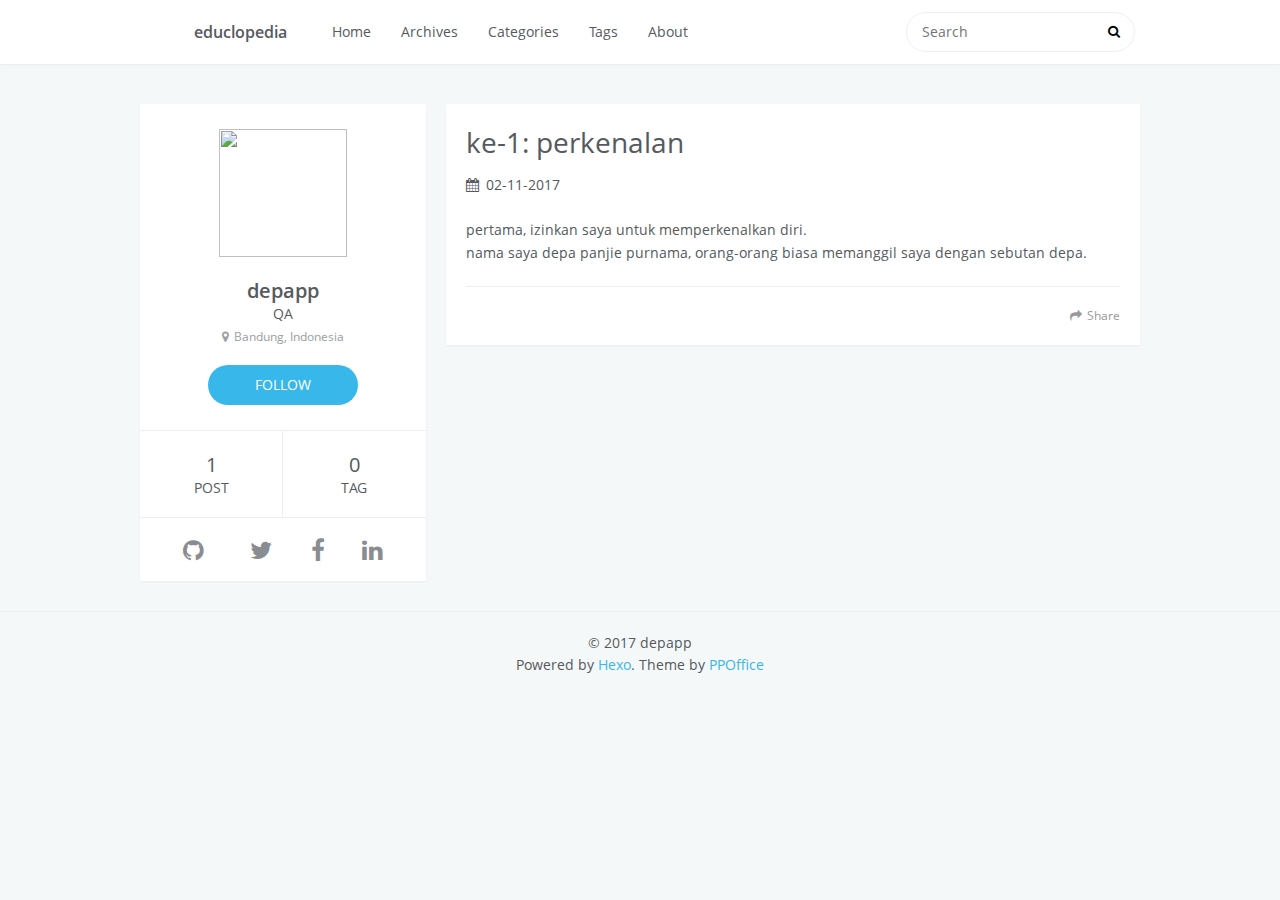
==== index.html @ 163e8dfc "Site updated: 2017-11-02 10:48:29" ====
<!DOCTYPE html>
<html lang=en>
<head>
    <meta charset="utf-8">
    
    <title>educlopedia</title>
    <meta name="viewport" content="width=device-width, initial-scale=1, maximum-scale=1" />
    <meta name="description" content="documentation about something that I&apos;ve learned">
<meta property="og:type" content="website">
<meta property="og:title" content="educlopedia">
<meta property="og:url" content="educlopedia.github.io/index.html">
<meta property="og:site_name" content="educlopedia">
<meta property="og:description" content="documentation about something that I&apos;ve learned">
<meta property="og:locale" content="en">
<meta name="twitter:card" content="summary">
<meta name="twitter:title" content="educlopedia">
<meta name="twitter:description" content="documentation about something that I&apos;ve learned">
    

    

    
        <link rel="icon" href="/css/images/favicon.ico" />
    

    <link rel="stylesheet" href="/libs/font-awesome/css/font-awesome.min.css">
    <link rel="stylesheet" href="/libs/open-sans/styles.css">
    <link rel="stylesheet" href="/libs/source-code-pro/styles.css">

    <link rel="stylesheet" href="/css/style.css">

    <script src="/libs/jquery/2.1.3/jquery.min.js"></script>
    
    
        <link rel="stylesheet" href="/libs/lightgallery/css/lightgallery.min.css">
    
    
        <link rel="stylesheet" href="/libs/justified-gallery/justifiedGallery.min.css">
    
    
    
    


</head>

<body>
    <div id="container">
        <header id="header">
    <div id="header-main" class="header-inner">
        <div class="outer">
            <a href="/" id="logo">
                <i class="logo"></i>
                <span class="site-title">educlopedia</span>
            </a>
            <nav id="main-nav">
                
                    <a class="main-nav-link" href="/.">Home</a>
                
                    <a class="main-nav-link" href="/archives">Archives</a>
                
                    <a class="main-nav-link" href="/categories">Categories</a>
                
                    <a class="main-nav-link" href="/tags">Tags</a>
                
                    <a class="main-nav-link" href="/about">About</a>
                
            </nav>
            
                
                <nav id="sub-nav">
                    <div class="profile" id="profile-nav">
                        <a id="profile-anchor" href="javascript:;">
                            <img class="avatar" src="/css/images/favicon.ico" />
                            <i class="fa fa-caret-down"></i>
                        </a>
                    </div>
                </nav>
            
            <div id="search-form-wrap">

    <form class="search-form">
        <input type="text" class="ins-search-input search-form-input" placeholder="Search" />
        <button type="submit" class="search-form-submit"></button>
    </form>
    <div class="ins-search">
    <div class="ins-search-mask"></div>
    <div class="ins-search-container">
        <div class="ins-input-wrapper">
            <input type="text" class="ins-search-input" placeholder="Type something..." />
            <span class="ins-close ins-selectable"><i class="fa fa-times-circle"></i></span>
        </div>
        <div class="ins-section-wrapper">
            <div class="ins-section-container"></div>
        </div>
    </div>
</div>
<script>
(function (window) {
    var INSIGHT_CONFIG = {
        TRANSLATION: {
            POSTS: 'Posts',
            PAGES: 'Pages',
            CATEGORIES: 'Categories',
            TAGS: 'Tags',
            UNTITLED: '(Untitled)',
        },
        ROOT_URL: '/',
        CONTENT_URL: '/content.json',
    };
    window.INSIGHT_CONFIG = INSIGHT_CONFIG;
})(window);
</script>
<script src="/js/insight.js"></script>

</div>
        </div>
    </div>
    <div id="main-nav-mobile" class="header-sub header-inner">
        <table class="menu outer">
            <tr>
                
                    <td><a class="main-nav-link" href="/.">Home</a></td>
                
                    <td><a class="main-nav-link" href="/archives">Archives</a></td>
                
                    <td><a class="main-nav-link" href="/categories">Categories</a></td>
                
                    <td><a class="main-nav-link" href="/tags">Tags</a></td>
                
                    <td><a class="main-nav-link" href="/about">About</a></td>
                
                <td>
                    
    <div class="search-form">
        <input type="text" class="ins-search-input search-form-input" placeholder="Search" />
    </div>

                </td>
            </tr>
        </table>
    </div>
</header>

        <div class="outer">
            
                

<aside id="profile">
    <div class="inner profile-inner">
        <div class="base-info profile-block">
            <img id="avatar" src="/css/images/favicon.ico" />
            <h2 id="name">depapp</h2>
            <h3 id="title">QA</h3>
            <span id="location"><i class="fa fa-map-marker"></i>Bandung, Indonesia</span>
            <a id="follow" target="_blank" href="https://twitter.com/depapp/">FOLLOW</a>
        </div>
        <div class="article-info profile-block">
            <div class="article-info-block">
                1
                <span>post</span>
            </div>
            <div class="article-info-block">
                0
                <span>tag</span>
            </div>
        </div>
        
        <div class="profile-block social-links">
            <table>
                <tr>
                    
                    
                    <td>
                        <a href="https://github.com/depapp/" target="_blank" title="github" >
                            <i class="fa fa-github"></i>
                        </a>
                    </td>
                    
                    <td>
                        <a href="https://twitter.com/depapp/" target="_blank" title="twitter" >
                            <i class="fa fa-twitter"></i>
                        </a>
                    </td>
                    
                    <td>
                        <a href="https://facebook.com/depapp/" target="_blank" title="facebook" >
                            <i class="fa fa-facebook"></i>
                        </a>
                    </td>
                    
                    <td>
                        <a href="https://www.linkedin.com/in/depapp/" target="_blank" title="linkedin" >
                            <i class="fa fa-linkedin"></i>
                        </a>
                    </td>
                    
                </tr>
            </table>
        </div>
        
    </div>
</aside>

            
            <section id="main">
    <article id="post-ke-1-perkenalan" class="article article-type-post" itemscope itemprop="blogPost">
    <div class="article-inner">
        
        
            <header class="article-header">
                
    
        <h1 itemprop="name">
            <a class="article-title" href="/ke-1-perkenalan/">ke-1: perkenalan</a>
        </h1>
    

                
                    <div class="article-meta">
                        
    <div class="article-date">
        <i class="fa fa-calendar"></i>
        <a href="/ke-1-perkenalan/">
            <time datetime="2017-11-02T03:32:04.000Z" itemprop="datePublished">02-11-2017</time>
        </a>
    </div>


                        
                        
                    </div>
                
            </header>
        
        
        <div class="article-entry" itemprop="articleBody">
        
            
            <p>pertama, izinkan saya untuk memperkenalkan diri.<br>nama saya depa panjie purnama, orang-orang biasa memanggil saya dengan sebutan depa.</p>

        
        </div>
        <footer class="article-footer">
            <div class="share-container">



</div>

    <a data-url="educlopedia.github.io/ke-1-perkenalan/" data-id="cj9hxcy8j0000vkrxo7zhkv1f" class="article-share-link"><i class="fa fa-share"></i>Share</a>
<script>
    (function ($) {
        // Prevent duplicate binding
        if (typeof(__SHARE_BUTTON_BINDED__) === 'undefined' || !__SHARE_BUTTON_BINDED__) {
            __SHARE_BUTTON_BINDED__ = true;
        } else {
            return;
        }
        $('body').on('click', function() {
            $('.article-share-box.on').removeClass('on');
        }).on('click', '.article-share-link', function(e) {
            e.stopPropagation();

            var $this = $(this),
                url = $this.attr('data-url'),
                encodedUrl = encodeURIComponent(url),
                id = 'article-share-box-' + $this.attr('data-id'),
                offset = $this.offset(),
                box;

            if ($('#' + id).length) {
                box = $('#' + id);

                if (box.hasClass('on')){
                    box.removeClass('on');
                    return;
                }
            } else {
                var html = [
                    '<div id="' + id + '" class="article-share-box">',
                        '<input class="article-share-input" value="' + url + '">',
                        '<div class="article-share-links">',
                            '<a href="https://twitter.com/intent/tweet?url=' + encodedUrl + '" class="fa fa-twitter article-share-twitter" target="_blank" title="Twitter"></a>',
                            '<a href="https://www.facebook.com/sharer.php?u=' + encodedUrl + '" class="fa fa-facebook article-share-facebook" target="_blank" title="Facebook"></a>',
                            '<a href="http://pinterest.com/pin/create/button/?url=' + encodedUrl + '" class="fa fa-pinterest article-share-pinterest" target="_blank" title="Pinterest"></a>',
                            '<a href="https://plus.google.com/share?url=' + encodedUrl + '" class="fa fa-google article-share-google" target="_blank" title="Google+"></a>',
                        '</div>',
                    '</div>'
                ].join('');

              box = $(html);

              $('body').append(box);
            }

            $('.article-share-box.on').hide();

            box.css({
                top: offset.top + 25,
                left: offset.left
            }).addClass('on');

        }).on('click', '.article-share-box', function (e) {
            e.stopPropagation();
        }).on('click', '.article-share-box-input', function () {
            $(this).select();
        }).on('click', '.article-share-box-link', function (e) {
            e.preventDefault();
            e.stopPropagation();

            window.open(this.href, 'article-share-box-window-' + Date.now(), 'width=500,height=450');
        });
    })(jQuery);
</script>

            
    

        </footer>
    </div>
    
</article>


</section>
            
        </div>
        <footer id="footer">
    <div class="outer">
        <div id="footer-info" class="inner">
            &copy; 2017 depapp<br>
            Powered by <a href="http://hexo.io/" target="_blank">Hexo</a>. Theme by <a href="http://github.com/ppoffice">PPOffice</a>
        </div>
    </div>
</footer>
        


    
        <script src="/libs/lightgallery/js/lightgallery.min.js"></script>
        <script src="/libs/lightgallery/js/lg-thumbnail.min.js"></script>
        <script src="/libs/lightgallery/js/lg-pager.min.js"></script>
        <script src="/libs/lightgallery/js/lg-autoplay.min.js"></script>
        <script src="/libs/lightgallery/js/lg-fullscreen.min.js"></script>
        <script src="/libs/lightgallery/js/lg-zoom.min.js"></script>
        <script src="/libs/lightgallery/js/lg-hash.min.js"></script>
        <script src="/libs/lightgallery/js/lg-share.min.js"></script>
        <script src="/libs/lightgallery/js/lg-video.min.js"></script>
    
    
        <script src="/libs/justified-gallery/jquery.justifiedGallery.min.js"></script>
    
    



<!-- Custom Scripts -->
<script src="/js/main.js"></script>

    </div>
</body>
</html>
---- libs/open-sans/styles.css ----
/* cyrillic-ext */
@font-face {
    font-family: 'Open Sans';
    font-style: normal;
    font-weight: 400;
    src: local('Open Sans'), local('OpenSans'), url(fonts/K88pR3goAWT7BTt32Z01mxJtnKITppOI_IvcXXDNrsc.woff2) format('woff2');
    unicode-range: U+0460-052F, U+20B4, U+2DE0-2DFF, U+A640-A69F;
}
/* cyrillic */
@font-face {
    font-family: 'Open Sans';
    font-style: normal;
    font-weight: 400;
    src: local('Open Sans'), local('OpenSans'), url(fonts/RjgO7rYTmqiVp7vzi-Q5URJtnKITppOI_IvcXXDNrsc.woff2) format('woff2');
    unicode-range: U+0400-045F, U+0490-0491, U+04B0-04B1, U+2116;
}
/* greek-ext */
@font-face {
    font-family: 'Open Sans';
    font-style: normal;
    font-weight: 400;
    src: local('Open Sans'), local('OpenSans'), url(fonts/LWCjsQkB6EMdfHrEVqA1KRJtnKITppOI_IvcXXDNrsc.woff2) format('woff2');
    unicode-range: U+1F00-1FFF;
}
/* greek */
@font-face {
    font-family: 'Open Sans';
    font-style: normal;
    font-weight: 400;
    src: local('Open Sans'), local('OpenSans'), url(fonts/xozscpT2726on7jbcb_pAhJtnKITppOI_IvcXXDNrsc.woff2) format('woff2');
    unicode-range: U+0370-03FF;
}
/* vietnamese */
@font-face {
    font-family: 'Open Sans';
    font-style: normal;
    font-weight: 400;
    src: local('Open Sans'), local('OpenSans'), url(fonts/59ZRklaO5bWGqF5A9baEERJtnKITppOI_IvcXXDNrsc.woff2) format('woff2');
    unicode-range: U+0102-0103, U+1EA0-1EF1, U+20AB;
}
/* latin-ext */
@font-face {
    font-family: 'Open Sans';
    font-style: normal;
    font-weight: 400;
    src: local('Open Sans'), local('OpenSans'), url(fonts/u-WUoqrET9fUeobQW7jkRRJtnKITppOI_IvcXXDNrsc.woff2) format('woff2');
    unicode-range: U+0100-024F, U+1E00-1EFF, U+20A0-20AB, U+20AD-20CF, U+2C60-2C7F, U+A720-A7FF;
}
/* latin */
@font-face {
    font-family: 'Open Sans';
    font-style: normal;
    font-weight: 400;
    src: local('Open Sans'), local('OpenSans'), url(fonts/cJZKeOuBrn4kERxqtaUH3VtXRa8TVwTICgirnJhmVJw.woff2) format('woff2');
    unicode-range: U+0000-00FF, U+0131, U+0152-0153, U+02C6, U+02DA, U+02DC, U+2000-206F, U+2074, U+20AC, U+2212, U+2215, U+E0FF, U+EFFD, U+F000;
}
/* cyrillic-ext */
@font-face {
    font-family: 'Open Sans';
    font-style: normal;
    font-weight: 600;
    src: local('Open Sans Semibold'), local('OpenSans-Semibold'), url(fonts/MTP_ySUJH_bn48VBG8sNSq-j2U0lmluP9RWlSytm3ho.woff2) format('woff2');
    unicode-range: U+0460-052F, U+20B4, U+2DE0-2DFF, U+A640-A69F;
}
/* cyrillic */
@font-face {
    font-family: 'Open Sans';
    font-style: normal;
    font-weight: 600;
    src: local('Open Sans Semibold'), local('OpenSans-Semibold'), url(fonts/MTP_ySUJH_bn48VBG8sNSpX5f-9o1vgP2EXwfjgl7AY.woff2) format('woff2');
    unicode-range: U+0400-045F, U+0490-0491, U+04B0-04B1, U+2116;
}
/* greek-ext */
@font-face {
    font-family: 'Open Sans';
    font-style: normal;
    font-weight: 600;
    src: local('Open Sans Semibold'), local('OpenSans-Semibold'), url(fonts/MTP_ySUJH_bn48VBG8sNShWV49_lSm1NYrwo-zkhivY.woff2) format('woff2');
    unicode-range: U+1F00-1FFF;
}
/* greek */
@font-face {
    font-family: 'Open Sans';
    font-style: normal;
    font-weight: 600;
    src: local('Open Sans Semibold'), local('OpenSans-Semibold'), url(fonts/MTP_ySUJH_bn48VBG8sNSqaRobkAwv3vxw3jMhVENGA.woff2) format('woff2');
    unicode-range: U+0370-03FF;
}
/* vietnamese */
@font-face {
    font-family: 'Open Sans';
    font-style: normal;
    font-weight: 600;
    src: local('Open Sans Semibold'), local('OpenSans-Semibold'), url(fonts/MTP_ySUJH_bn48VBG8sNSv8zf_FOSsgRmwsS7Aa9k2w.woff2) format('woff2');
    unicode-range: U+0102-0103, U+1EA0-1EF1, U+20AB;
}
/* latin-ext */
@font-face {
    font-family: 'Open Sans';
    font-style: normal;
    font-weight: 600;
    src: local('Open Sans Semibold'), local('OpenSans-Semibold'), url(fonts/MTP_ySUJH_bn48VBG8sNSj0LW-43aMEzIO6XUTLjad8.woff2) format('woff2');
    unicode-range: U+0100-024F, U+1E00-1EFF, U+20A0-20AB, U+20AD-20CF, U+2C60-2C7F, U+A720-A7FF;
}
/* latin */
@font-face {
    font-family: 'Open Sans';
    font-style: normal;
    font-weight: 600;
    src: local('Open Sans Semibold'), local('OpenSans-Semibold'), url(fonts/MTP_ySUJH_bn48VBG8sNSugdm0LZdjqr5-oayXSOefg.woff2) format('woff2');
    unicode-range: U+0000-00FF, U+0131, U+0152-0153, U+02C6, U+02DA, U+02DC, U+2000-206F, U+2074, U+20AC, U+2212, U+2215, U+E0FF, U+EFFD, U+F000;
}
/* cyrillic-ext */
@font-face {
    font-family: 'Open Sans';
    font-style: italic;
    font-weight: 400;
    src: local('Open Sans Italic'), local('OpenSans-Italic'), url(fonts/xjAJXh38I15wypJXxuGMBjTOQ_MqJVwkKsUn0wKzc2I.woff2) format('woff2');
    unicode-range: U+0460-052F, U+20B4, U+2DE0-2DFF, U+A640-A69F;
}
/* cyrillic */
@font-face {
    font-family: 'Open Sans';
    font-style: italic;
    font-weight: 400;
    src: local('Open Sans Italic'), local('OpenSans-Italic'), url(fonts/xjAJXh38I15wypJXxuGMBjUj_cnvWIuuBMVgbX098Mw.woff2) format('woff2');
    unicode-range: U+0400-045F, U+0490-0491, U+04B0-04B1, U+2116;
}
/* greek-ext */
@font-face {
    font-family: 'Open Sans';
    font-style: italic;
    font-weight: 400;
    src: local('Open Sans Italic'), local('OpenSans-Italic'), url(fonts/xjAJXh38I15wypJXxuGMBkbcKLIaa1LC45dFaAfauRA.woff2) format('woff2');
    unicode-range: U+1F00-1FFF;
}
/* greek */
@font-face {
    font-family: 'Open Sans';
    font-style: italic;
    font-weight: 400;
    src: local('Open Sans Italic'), local('OpenSans-Italic'), url(fonts/xjAJXh38I15wypJXxuGMBmo_sUJ8uO4YLWRInS22T3Y.woff2) format('woff2');
    unicode-range: U+0370-03FF;
}
/* vietnamese */
@font-face {
    font-family: 'Open Sans';
    font-style: italic;
    font-weight: 400;
    src: local('Open Sans Italic'), local('OpenSans-Italic'), url(fonts/xjAJXh38I15wypJXxuGMBr6up8jxqWt8HVA3mDhkV_0.woff2) format('woff2');
    unicode-range: U+0102-0103, U+1EA0-1EF1, U+20AB;
}
/* latin-ext */
@font-face {
    font-family: 'Open Sans';
    font-style: italic;
    font-weight: 400;
    src: local('Open Sans Italic'), local('OpenSans-Italic'), url(fonts/xjAJXh38I15wypJXxuGMBiYE0-AqJ3nfInTTiDXDjU4.woff2) format('woff2');
    unicode-range: U+0100-024F, U+1E00-1EFF, U+20A0-20AB, U+20AD-20CF, U+2C60-2C7F, U+A720-A7FF;
}
/* latin */
@font-face {
    font-family: 'Open Sans';
    font-style: italic;
    font-weight: 400;
    src: local('Open Sans Italic'), local('OpenSans-Italic'), url(fonts/xjAJXh38I15wypJXxuGMBo4P5ICox8Kq3LLUNMylGO4.woff2) format('woff2');
    unicode-range: U+0000-00FF, U+0131, U+0152-0153, U+02C6, U+02DA, U+02DC, U+2000-206F, U+2074, U+20AC, U+2212, U+2215, U+E0FF, U+EFFD, U+F000;
}
---- libs/source-code-pro/styles.css ----
/* latin-ext */
@font-face {
  font-family: 'Source Code Pro';
  font-style: normal;
  font-weight: 400;
  src: local('Source Code Pro'), local('SourceCodePro-Regular'), url(fonts/mrl8jkM18OlOQN8JLgasDy2Q8seG17bfDXYR_jUsrzg.woff2) format('woff2');
  unicode-range: U+0100-024F, U+1E00-1EFF, U+20A0-20AB, U+20AD-20CF, U+2C60-2C7F, U+A720-A7FF;
}
/* latin */
@font-face {
  font-family: 'Source Code Pro';
  font-style: normal;
  font-weight: 400;
  src: local('Source Code Pro'), local('SourceCodePro-Regular'), url(fonts/mrl8jkM18OlOQN8JLgasD9V_2ngZ8dMf8fLgjYEouxg.woff2) format('woff2');
  unicode-range: U+0000-00FF, U+0131, U+0152-0153, U+02C6, U+02DA, U+02DC, U+2000-206F, U+2074, U+20AC, U+2212, U+2215, U+E0FF, U+EFFD, U+F000;
}
---- css/style.css ----
body {
  width: 100%;
}
body:before,
body:after {
  content: "";
  display: table;
}
body:after {
  clear: both;
}
html,
body,
div,
span,
applet,
object,
iframe,
h1,
h2,
h3,
h4,
h5,
h6,
p,
blockquote,
pre,
a,
abbr,
acronym,
address,
big,
cite,
code,
del,
dfn,
em,
img,
ins,
kbd,
q,
s,
samp,
small,
strike,
strong,
sub,
sup,
tt,
var,
dl,
dt,
dd,
ol,
ul,
li,
fieldset,
form,
label,
legend,
table,
caption,
tbody,
tfoot,
thead,
tr,
th,
td {
  margin: 0;
  padding: 0;
  border: 0;
  outline: 0;
  font-weight: inherit;
  font-style: inherit;
  font-family: inherit;
  font-size: 100%;
  vertical-align: baseline;
}
body {
  line-height: 1;
  color: #000;
  background: #fff;
}
ol,
ul {
  list-style: none;
}
table {
  border-collapse: separate;
  border-spacing: 0;
  vertical-align: middle;
}
caption,
th,
td {
  text-align: left;
  font-weight: normal;
  vertical-align: middle;
}
a img {
  border: none;
}
input,
button {
  margin: 0;
  padding: 0;
}
input::-moz-focus-inner,
button::-moz-focus-inner {
  border: 0;
  padding: 0;
}
html,
body,
#container {
  height: 100%;
}
body {
  color: #565a5f;
  background: #f5f8f9;
  font: 14px "open sans", "Helvetica Neue", "Microsoft Yahei", Helvetica, Arial, sans-serif;
  -webkit-text-size-adjust: 100%;
}
a {
  color: #38b7ea;
  text-decoration: none;
}
a:visited {
  color: #38b7ea;
}
code {
  margin: 0 2px;
  color: #e96900;
  padding: 3px 5px;
  font-size: 0.9em;
  border-radius: 2px;
  font-family: "Source Code Pro", Consolas, Monaco, Menlo, Consolas, monospace;
  background-color: #f8f8f8;
}
.outer {
  max-width: 1020px;
  margin: 0 auto;
  padding: 0 20px;
}
.outer:before,
.outer:after {
  content: "";
  display: table;
}
.outer:after {
  clear: both;
}
@media screen and (max-width: 559px) {
  .outer {
    padding: 0;
  }
}
.left,
.alignleft {
  float: left;
}
.right,
.alignright {
  float: right;
}
.clear {
  clear: both;
}
.logo {
  width: 40px;
  height: 40px;
  background-repeat: no-repeat;
  background-image: url("images/favicon.ico");
  -webkit-background-size: 40px 40px;
  -moz-background-size: 40px 40px;
  background-size: 40px 40px;
}
#container {
  position: relative;
}
#container > .outer {
  margin-bottom: 30px;
}
@media screen and (min-width: 1200px) {
  #main {
    display: inline;
    float: left;
    width: 68%;
    margin: 0 1%;
  }
}
@media screen and (min-width: 800px) and (max-width: 1199px) {
  #main {
    width: 100%;
  }
}
@media screen and (min-width: 560px) and (max-width: 799px) {
  #main {
    width: 100%;
  }
}
@media screen and (max-width: 559px) {
  #main {
    width: 100%;
  }
}
.archive-article-header a,
.layout-wrap-inner.tag-cloud a,
.timeline-row .content h1 a,
.archive-article-header a:visited,
.layout-wrap-inner.tag-cloud a:visited,
.timeline-row .content h1 a:visited {
  color: #565a5f;
  -webkit-transition: 0.2s ease;
  -moz-transition: 0.2s ease;
  -ms-transition: 0.2s ease;
  transition: 0.2s ease;
}
.archive-article-header a:hover,
.layout-wrap-inner.tag-cloud a:hover,
.timeline-row .content h1 a:hover,
.archive-article-header a:visited:hover,
.layout-wrap-inner.tag-cloud a:visited:hover,
.timeline-row .content h1 a:visited:hover {
  color: #38b7ea;
}
.article-meta,
.archive-year,
.widget-title {
  line-height: 1em;
  text-decoration: none;
  text-transform: uppercase;
}
#header,
#profile .inner,
.article-inner,
#comments,
.archive-article,
.timeline-row .content,
#toTop {
  background: #fff;
  -webkit-box-shadow: 0 1px 2px rgba(0,0,0,0.05);
  box-shadow: 0 1px 2px rgba(0,0,0,0.05);
}
.article-entry h1,
.widget h1 {
  font-size: 2em;
}
.article-entry h2,
.widget h2 {
  font-size: 1.5em;
}
.article-entry h3,
.widget h3 {
  font-size: 1.3em;
}
.article-entry h4,
.widget h4 {
  font-size: 1.2em;
}
.article-entry h5,
.widget h5 {
  font-size: 1em;
}
.article-entry h6,
.widget h6 {
  font-size: 1em;
  color: #999;
}
.article-entry hr,
.widget hr {
  border: 1px dashed #eceff2;
}
.article-entry strong,
.widget strong {
  font-weight: bold;
}
.article-entry em,
.widget em,
.article-entry cite,
.widget cite {
  font-style: italic;
}
.article-entry sup,
.widget sup,
.article-entry sub,
.widget sub {
  font-size: 0.75em;
  line-height: 0;
  position: relative;
  vertical-align: baseline;
}
.article-entry sup,
.widget sup {
  top: -0.5em;
}
.article-entry sub,
.widget sub {
  bottom: -0.2em;
}
.article-entry small,
.widget small {
  font-size: 0.85em;
}
.article-entry acronym,
.widget acronym,
.article-entry abbr,
.widget abbr {
  border-bottom: 1px dotted;
}
.article-entry ul,
.widget ul,
.article-entry ol,
.widget ol,
.article-entry dl,
.widget dl {
  margin: 0 20px;
  line-height: 1.6em;
}
.article-entry ul ul,
.widget ul ul,
.article-entry ol ul,
.widget ol ul,
.article-entry ul ol,
.widget ul ol,
.article-entry ol ol,
.widget ol ol {
  margin-top: 0;
  margin-bottom: 0;
}
.article-entry ul,
.widget ul {
  list-style: disc;
}
.article-entry ol,
.widget ol {
  list-style: decimal;
}
.article-entry dt,
.widget dt {
  font-weight: bold;
}
#header {
  background: #fff;
  position: relative;
}
#header a,
#header a:visited {
  white-space: nowrap;
  -webkit-transition: 0.2s ease;
  -moz-transition: 0.2s ease;
  -ms-transition: 0.2s ease;
  transition: 0.2s ease;
  color: #565a5f;
}
#header a:hover {
  color: #38b7ea;
}
.header-inner #logo,
#main-nav,
#sub-nav,
#search-form-wrap {
  height: 40px;
  line-height: 40px;
  padding: 12px 15px;
}
.header-inner #logo,
#main-nav {
  float: left;
}
#sub-nav,
#search-form-wrap {
  float: right;
}
.header-inner {
  height: 100%;
  position: relative;
}
.header-inner #logo {
  display: inline-block;
}
.header-inner #logo .logo {
  margin-right: 5px;
  display: inline-block;
}
.header-inner #logo .site-title {
  font-size: 16px;
  display: inline-block;
  vertical-align: top;
  font-weight: 600;
}
#header-title {
  text-align: center;
  height: 40px;
  position: absolute;
  top: 50%;
  left: 0;
  margin-top: -20px;
}
.header-sub {
  border-top: 1px solid #eceff2;
}
.header-sub ul {
  margin: 0 15px;
}
.header-sub ul:before,
.header-sub ul:after {
  content: "";
  display: table;
}
.header-sub ul:after {
  clear: both;
}
.header-sub ul li {
  float: left;
  margin: 0 10px;
}
.header-sub ul li a {
  display: inline-block;
  line-height: 48px;
}
.header-sub .main-nav-link {
  display: inline-block;
  line-height: 48px;
}
@media screen and (min-width: 560px) and (max-width: 799px) {
  #header-sub {
    display: none;
  }
}
@media screen and (max-width: 559px) {
  #header-sub {
    display: none;
  }
}
@media screen and (min-width: 560px) and (max-width: 799px) {
  #main-nav {
    display: none;
  }
}
@media screen and (max-width: 559px) {
  #main-nav {
    display: none;
  }
}
@media screen and (min-width: 800px) and (max-width: 1199px) {
  #main-nav-mobile {
    display: none;
  }
}
@media screen and (min-width: 1200px) {
  #main-nav-mobile {
    display: none;
  }
}
.nav-icon,
.main-nav-link {
  float: left;
  display: block;
  padding: 0 15px;
}
.nav-icon {
  text-align: center;
  font-size: 14px;
  width: 14px;
  height: 14px;
  position: relative;
  cursor: pointer;
  height: 40px !important;
  line-height: 40px !important;
}
.main-nav-link {
  font-weight: 300;
}
@media screen and (min-width: 1200px) {
  #sub-nav {
    display: none;
  }
}
#sub-nav #profile-nav #profile-anchor {
  display: block;
  height: 40px;
  line-height: 40px;
}
#sub-nav #profile-nav #profile-anchor:before,
#sub-nav #profile-nav #profile-anchor:after {
  content: "";
  display: table;
}
#sub-nav #profile-nav #profile-anchor:after {
  clear: both;
}
#sub-nav #profile-nav .avatar,
#sub-nav #profile-nav .fa {
  float: left;
}
#sub-nav #profile-nav .avatar {
  width: 40px;
  height: 40px;
  margin-right: 8px;
}
#sub-nav #profile-nav .fa {
  line-height: 40px;
}
@media screen and (max-width: 559px) {
  #search-form-wrap {
    display: none;
  }
}
#search-form-wrap .search-form {
  position: relative;
}
#search-form-wrap .search-form .search-form-input {
  width: 100%;
  padding: 0 30px 0 15px;
  line-height: 40px;
  height: 40px !important;
  border-radius: 21px;
}
#search-form-wrap .search-form .search-form-input::-webkit-search-results-decoration,
#search-form-wrap .search-form .search-form-input::-webkit-search-cancel-button {
  -webkit-appearance: none;
}
#search-form-wrap .search-form .search-form-submit {
  top: 50%;
  right: 15px;
  border: none;
  cursor: pointer;
  margin-top: -7px;
  background: none;
  position: absolute;
  font: 13px font-icon;
  font-family: 'FontAwesome';
}
#search-form-wrap .search-form .search-form-submit:before {
  content: '\f002';
}
#search-form-wrap .search-form .search-form-submit:hover,
#search-form-wrap .search-form .search-form-submit:focus {
  color: #777;
}
.search-form-input,
.search-form-input.ins-search-input,
.search-form-input.st-ui-search-input,
.search-form-input.st-default-search-input {
  -webkit-appearance: textarea;
  -webkit-appearance: textarea;
  -moz-appearance: textarea;
  appearance: textarea;
  padding: 0;
  width: 200px;
  -webkit-box-shadow: none;
  box-shadow: none;
  color: #565a5f;
  -webkit-transition: 0.2s ease;
  -moz-transition: 0.2s ease;
  -ms-transition: 0.2s ease;
  transition: 0.2s ease;
  -webkit-box-sizing: border-box;
  -moz-box-sizing: border-box;
  box-sizing: border-box;
  height: auto !important;
  line-height: 1.6em;
  outline: none !important;
  background: none !important;
  font: 14px "open sans", "Helvetica Neue", "Microsoft Yahei", Helvetica, Arial, sans-serif;
  border: 1px solid #eceff2 !important;
}
.search-form-input:focus,
.search-form-input.ins-search-input:focus,
.search-form-input.st-ui-search-input:focus,
.search-form-input.st-default-search-input:focus {
  border-color: #38b7ea !important;
}
.search-form-input::-webkit-search-results-decoration,
.search-form-input.ins-search-input::-webkit-search-results-decoration,
.search-form-input.st-ui-search-input::-webkit-search-results-decoration,
.search-form-input.st-default-search-input::-webkit-search-results-decoration,
.search-form-input::-webkit-search-cancel-button,
.search-form-input.ins-search-input::-webkit-search-cancel-button,
.search-form-input.st-ui-search-input::-webkit-search-cancel-button,
.search-form-input.st-default-search-input::-webkit-search-cancel-button {
  -webkit-appearance: none;
}
#main-nav-mobile {
  overflow-y: hidden;
  overflow-x: auto;
}
#main-nav-mobile .menu {
  margin: 0;
  height: 48px;
}
#main-nav-mobile .menu:before,
#main-nav-mobile .menu:after {
  content: "";
  display: table;
}
#main-nav-mobile .menu:after {
  clear: both;
}
#main-nav-mobile .menu .search-form-input {
  display: none;
  padding: 0 10px;
  margin-right: 15px;
  height: 32px;
  line-height: 32px;
  border-radius: 16px;
}
@media screen and (max-width: 559px) {
  #main-nav-mobile .menu .search-form-input {
    display: block;
  }
}
#main-nav-mobile .menu .search-form-input::-webkit-search-results-decoration,
#main-nav-mobile .menu .search-form-input::-webkit-search-cancel-button {
  -webkit-appearance: none;
}
.bio {
  text-align: center;
}
#profile .inner .bio h2 {
  font-size: 1.3em;
  font-weight: bold;
  margin-top: 15px;
}
#profile .inner .bio p {
  margin: 5px 20px 10px 20px;
  text-align: justify;
  max-width: 300px;
  line-height: 1.5em;
}
.profile-block {
  padding: 15px 20px;
  border-bottom: 1px solid #eceff2;
}
.profile-block:last-child {
  border-bottom: none;
}
#profile {
  display: inline;
  float: left;
  width: 28.000000000000004%;
  margin: 0 1%;
  display: none;
}
@media screen and (min-width: 1200px) {
  #profile {
    display: block;
  }
}
#profile .inner {
  margin-top: 40px;
  background: #fff;
}
#profile .inner .base-info #avatar {
  display: block;
  margin: 10px auto 20px;
  width: 128px;
  height: 128px;
}
#profile .inner .base-info #name,
#profile .inner .base-info #title,
#profile .inner .base-info #location {
  display: block;
  text-align: center;
}
#profile .inner .base-info #name {
  font-size: 20px;
  font-weight: 600;
}
#profile .inner .base-info #location {
  font-size: 12px;
  margin-top: 5px;
  color: #9a9ea3;
}
#profile .inner .base-info #location .fa {
  margin-right: 5px;
}
#profile .inner .base-info #follow {
  color: #fff;
  width: 150px;
  height: 40px;
  display: block;
  font-size: 14px;
  line-height: 40px;
  text-align: center;
  margin: 20px auto 10px;
  background: #38b7ea;
  border-radius: 20px;
  -webkit-transition: 0.2s ease;
  -moz-transition: 0.2s ease;
  -ms-transition: 0.2s ease;
  transition: 0.2s ease;
}
#profile .inner .base-info #follow:hover {
  background: #49c8fb;
}
#profile .inner .article-info {
  padding: 0px;
}
#profile .inner .article-info:before,
#profile .inner .article-info:after {
  content: "";
  display: table;
}
#profile .inner .article-info:after {
  clear: both;
}
#profile .inner .article-info .article-info-block {
  width: 50%;
  float: left;
  padding: 20px 15px;
  text-align: center;
  -webkit-box-sizing: border-box;
  -moz-box-sizing: border-box;
  box-sizing: border-box;
  font-size: 20px;
}
#profile .inner .article-info .article-info-block span {
  display: block;
  font-size: 14px;
  text-transform: uppercase;
}
#profile .inner .article-info .article-info-block:first-child {
  border-right: 1px solid #eceff2;
}
#profile .inner .social-links > table {
  width: 100%;
}
#profile .inner .social-links > table td {
  text-align: center;
  font-size: 24px;
}
#profile .inner .social-links > table td a {
  position: relative;
  -webkit-transition: 0.2s ease;
  -moz-transition: 0.2s ease;
  -ms-transition: 0.2s ease;
  transition: 0.2s ease;
  color: #898d92;
}
#profile .inner .social-links > table td a:hover {
  color: #565a5f;
}
#profile .inner .social-links > table td a.tooltip:hover:after {
  right: -50%;
  top: -41px;
  color: #fff;
  background: #333;
  font-size: 14px;
  content: attr(title);
  display: block;
  padding: 5px 15px;
  position: absolute;
  white-space: nowrap;
  border-radius: 2px;
  text-transform: uppercase;
  -webkit-box-shadow: 0 0 2px rgba(0,0,0,0.2);
  box-shadow: 0 0 2px rgba(0,0,0,0.2);
  z-index: 1;
}
#profile .inner .social-links > table td a.tooltip:hover:before {
  top: -12px;
  right: 8px;
  border: solid;
  border-color: #333 transparent;
  border-width: 5px 5px 0 5px;
  content: "";
  display: block;
  position: absolute;
  z-index: 2;
}
#profile.card {
  top: 50px;
  right: 20px;
  z-index: 999;
  display: block;
  min-width: 280px;
  position: absolute;
}
#profile.card .profile-inner {
  position: relative;
  -webkit-box-shadow: 0 2px 5px rgba(0,0,0,0.2);
  box-shadow: 0 2px 5px rgba(0,0,0,0.2);
}
#profile.card .profile-inner:before,
#profile.card .profile-inner:after {
  z-index: 1;
  content: '';
  top: -20px;
  right: 10px;
  position: absolute;
  border-width: 10px;
  border-style: solid;
  border-color: transparent transparent #fff transparent;
}
#profile.card .profile-inner:after {
  z-index: 0;
  border-color: transparent transparent #dbdee1 transparent;
}
.article {
  margin: 40px 0;
}
.article-inner {
  overflow: hidden;
}
.article-banner {
  width: 100%;
  height: auto;
}
.article-header {
  padding: 20px 20px 0;
}
.article-header .article-title {
  display: block;
  margin-bottom: 14px;
}
.article-title {
  font-size: 2em;
  color: #565a5f;
  text-decoration: none;
  line-height: 1.3em;
}
a.article-title:visited {
  color: #565a5f;
}
a.article-title:hover {
  color: #38b7ea;
}
@media screen and (max-width: 559px) {
  .article-title {
    font-size: 1.6em;
  }
}
@media screen and (min-width: 560px) and (max-width: 799px) {
  .article-title {
    font-size: 1.6em;
  }
}
.article-meta {
  line-height: 1.6em;
}
.article-meta:before,
.article-meta:after {
  content: "";
  display: table;
}
.article-meta:after {
  clear: both;
}
.article-meta > div {
  float: left;
  margin-right: 10px;
}
.article-meta > div .fa {
  margin-right: 3px;
}
.article-meta a {
  color: #565a5f;
}
.article-meta a:hover {
  color: #38b7ea;
}
.article-category .fa-angle-right {
  margin: 0 5px;
}
.article-tag .tag-link:before {
  content: "#";
}
.article-entry {
  color: #565a5f;
  padding: 0 20px;
  line-height: 1.6em;
}
.article-entry:before,
.article-entry:after {
  content: "";
  display: table;
}
.article-entry:after {
  clear: both;
}
.article-entry p {
  text-align: justify;
}
.article-entry p,
.article-entry table {
  line-height: 1.6em;
  margin: 1.6em 0;
}
.article-entry h1,
.article-entry h2,
.article-entry h3,
.article-entry h4,
.article-entry h5,
.article-entry h6 {
  font-weight: bold;
}
.article-entry h1,
.article-entry h2,
.article-entry h3,
.article-entry h4,
.article-entry h5,
.article-entry h6 {
  line-height: 1.3em;
  margin: 1.3em 0;
}
.article-entry a {
  color: #38b7ea;
  text-decoration: none;
}
.article-entry a:hover {
  text-decoration: underline;
}
.article-entry ul,
.article-entry ol,
.article-entry dl {
  margin-top: 1.6em;
  margin-bottom: 1.6em;
}
.article-entry img,
.article-entry video {
  max-width: 100%;
  height: auto;
  display: block;
  margin: auto;
}
.article-entry iframe {
  border: none;
}
.article-entry table {
  width: 100%;
  border-collapse: collapse;
  border-spacing: 0;
}
.article-entry th {
  font-weight: bold;
  border-bottom: 3px solid #eceff2;
  padding-bottom: 0.5em;
}
.article-entry td {
  border-bottom: 1px solid #eceff2;
  padding: 10px 0;
}
.article-entry blockquote {
  position: static;
  font-family: Georgia, "Times New Roman", "Microsoft Yahei", serif;
  font-size: 1.1em;
  margin: 0 -20px;
  padding: 10px 20px 10px 54px;
  background: #fcfcfc;
  border-left: 4px solid #eee;
}
.article-entry blockquote:before {
  top: 20px;
  left: 10px;
  content: "\f10d";
  color: #e2e2e2;
  font-size: 32px;
  font-family: FontAwesome;
  text-align: center;
  position: static;
}
.article-entry blockquote footer {
  font-size: 14px;
  margin: 1.6em 0;
  font-family: "open sans", "Helvetica Neue", "Microsoft Yahei", Helvetica, Arial, sans-serif;
}
.article-entry blockquote footer cite:before {
  content: "—";
  padding: 0 0.5em;
}
.article-entry .pullquote {
  text-align: left;
  width: 45%;
  margin: 0;
}
.article-entry .pullquote.left {
  margin-left: 0.5em;
  margin-right: 1em;
}
.article-entry .pullquote.right {
  margin-right: 0.5em;
  margin-left: 1em;
}
.article-entry .caption {
  color: #999;
  display: block;
  font-size: 0.9em;
  margin-top: 0.5em;
  position: relative;
  text-align: center;
}
.article-entry .video-container {
  position: relative;
  padding-top: 56.25%;
  height: 0;
  overflow: hidden;
}
.article-entry .video-container iframe,
.article-entry .video-container object,
.article-entry .video-container embed {
  position: absolute;
  top: 0;
  left: 0;
  width: 100%;
  height: 100%;
  margin-top: 0;
}
.article-more-link a {
  display: inline-block;
  line-height: 1em;
  padding: 6px 15px;
  border-radius: 15px;
  background: #f5f8f9;
  color: #999;
  text-shadow: 0 1px #fff;
  text-decoration: none;
}
.article-more-link a:hover {
  background: #38b7ea;
  color: #fff;
  text-decoration: none;
  text-shadow: 0 1px #169cd2;
}
.article-footer {
  font-size: 0.85em;
  line-height: 1.6em;
  border-top: 1px solid #eceff2;
  padding-top: 1.6em;
  margin: 0 20px 20px;
}
.article-footer:before,
.article-footer:after {
  content: "";
  display: table;
}
.article-footer:after {
  clear: both;
}
.article-footer a {
  color: #999;
  text-decoration: none;
}
.article-footer a:hover {
  color: #565a5f;
}
.article-comment-link {
  float: right;
}
.article-comment-link:before {
  content: "\f075";
  font-family: FontAwesome;
  padding-right: 5px;
}
.share-container {
  float: left;
}
.article-share-link {
  float: right;
  cursor: pointer;
  margin-left: 20px;
}
.article-share-link .fa-share {
  margin-right: 5px;
}
#article-nav {
  position: relative;
}
#article-nav:before,
#article-nav:after {
  content: "";
  display: table;
}
#article-nav:after {
  clear: both;
}
@media screen and (min-width: 1200px) {
  #article-nav {
    margin: 40px 0;
  }
  #article-nav:before {
    width: 8px;
    height: 8px;
    position: absolute;
    top: 50%;
    left: 50%;
    margin-top: -4px;
    margin-left: -4px;
    content: "";
    border-radius: 50%;
    background: #787c81;
  }
}
.article-nav-link-wrap {
  text-decoration: none;
  color: #999;
  -webkit-box-sizing: border-box;
  -moz-box-sizing: border-box;
  box-sizing: border-box;
  margin-top: 40px;
  text-align: center;
  display: block;
}
.article-nav-link-wrap:hover {
  color: #565a5f;
}
@media screen and (min-width: 1200px) {
  .article-nav-link-wrap {
    width: 50%;
    margin-top: 0;
  }
}
@media screen and (min-width: 1200px) {
  #article-nav-newer {
    float: left;
    text-align: right;
    padding-right: 20px;
  }
}
@media screen and (min-width: 1200px) {
  #article-nav-older {
    float: right;
    text-align: left;
    padding-left: 20px;
  }
}
.article-nav-caption {
  letter-spacing: 2px;
  line-height: 1em;
  font-weight: bold;
  color: #565a5f;
  text-transform: uppercase;
}
#article-nav-newer .article-nav-caption {
  margin-right: -2px;
}
.article-nav-title {
  font-size: 0.85em;
  margin-top: 0.5em;
  color: #565a5f;
  line-height: 1.6em;
}
.article-share-box {
  position: absolute;
  display: none;
  background: #fff;
  -webkit-box-shadow: 0px 2px 2px rgba(0,0,0,0.1);
  box-shadow: 0px 2px 2px rgba(0,0,0,0.1);
  border-radius: 3px;
  margin-left: -145px;
  overflow: hidden;
  z-index: 1;
}
.article-share-box.on {
  display: block;
}
.article-share-input {
  width: 100%;
  background: none;
  -webkit-box-sizing: border-box;
  -moz-box-sizing: border-box;
  box-sizing: border-box;
  font: 14px "open sans", "Helvetica Neue", "Microsoft Yahei", Helvetica, Arial, sans-serif;
  padding: 0 10px;
  color: #565a5f;
  outline: none;
  border: 1px solid #eceff2;
  border-radius: 3px 3px 0 0;
  height: 36px;
  line-height: 36px;
}
.article-share-links {
  background: #f5f8f9;
}
.article-share-links:before,
.article-share-links:after {
  content: "";
  display: table;
}
.article-share-links:after {
  clear: both;
}
.article-share-twitter,
.article-share-facebook,
.article-share-pinterest,
.article-share-google {
  width: 50px;
  height: 36px;
  display: block;
  float: left;
  position: relative;
  color: #999;
  text-shadow: 0 1px #fff;
}
.article-share-twitter:before,
.article-share-facebook:before,
.article-share-pinterest:before,
.article-share-google:before {
  font-size: 20px;
  width: 20px;
  height: 20px;
  position: absolute;
  top: 50%;
  left: 50%;
  margin-top: -10px;
  margin-left: -10px;
  text-align: center;
}
.article-share-twitter:hover,
.article-share-facebook:hover,
.article-share-pinterest:hover,
.article-share-google:hover {
  color: #fff;
}
.article-share-twitter:hover {
  background: #00aced;
  text-shadow: 0 1px #008abe;
}
.article-share-facebook:hover {
  background: #3b5998;
  text-shadow: 0 1px #2f477a;
}
.article-share-pinterest:hover {
  background: #cb2027;
  text-shadow: 0 1px #a21a1f;
}
.article-share-google:hover {
  background: #dd4b39;
  text-shadow: 0 1px #be3221;
}
.article-gallery {
  overflow: hidden;
  background: #000;
  position: relative;
  text-align: center;
  margin: 1.6em 0;
}
.article-gallery .gallery-item {
  display: none;
  max-width: 100%;
}
.article-gallery .gallery-item:before,
.article-gallery .gallery-item:after {
  top: 50%;
  width: 40px;
  height: 36px;
  font-size: 36px;
  line-height: 36px;
  margin-top: -18px;
  position: absolute;
  font-family: FontAwesome;
  color: rgba(255,255,255,0.5);
}
.article-gallery .gallery-item:hover:before,
.article-gallery .gallery-item:hover:after {
  color: rgba(255,255,255,0.8);
}
.article-gallery .gallery-item:before {
  left: 0;
  content: "\f104";
}
.article-gallery .gallery-item:after {
  right: 0;
  content: "\f105";
}
.article-gallery .gallery-item:first-child {
  display: block;
}
.article-gallery .gallery-item img {
  display: block;
  max-width: 100%;
  margin: 0 auto;
}
.toc-article {
  background: #f9f9f9;
  margin: 2em 0 0 0.2em;
  padding: 1em;
  border-radius: 0px;
}
.toc-article .toc-title {
  font-size: 120%;
}
.toc-article strong {
  padding: 0.3em 1;
}
ol.toc {
  width: 100%;
  margin: 1em 2em 0 0;
}
#toc {
  line-height: 1em;
  font-size: 0.8em;
  float: right;
}
#toc .toc {
  padding: 0;
}
#toc .toc li {
  list-style-type: none;
}
#toc .toc-child {
  padding-left: 0em;
}
#toc.toc-aside {
  display: none;
  width: 13%;
  position: fixed;
  right: 2%;
  top: 320px;
  overflow: hidden;
  line-height: 1.5em;
  font-size: 1em;
  color: color-heading;
  opacity: 0.6;
  -webkit-transition: opacity 1s ease-out;
  -moz-transition: opacity 1s ease-out;
  -ms-transition: opacity 1s ease-out;
  transition: opacity 1s ease-out;
}
#toc.toc-aside strong {
  padding: 0.3em 0;
  color: color-font;
}
#toc.toc-aside:hover {
  -webkit-transition: opacity 0.3s ease-out;
  -moz-transition: opacity 0.3s ease-out;
  -ms-transition: opacity 0.3s ease-out;
  transition: opacity 0.3s ease-out;
  opacity: 1;
}
#toc.toc-aside a {
  -webkit-transition: color 1s ease-out;
  -moz-transition: color 1s ease-out;
  -ms-transition: color 1s ease-out;
  transition: color 1s ease-out;
}
#toc.toc-aside a:hover {
  color: color-theme;
  -webkit-transition: color 0.3s ease-out;
  -moz-transition: color 0.3s ease-out;
  -ms-transition: color 0.3s ease-out;
  transition: color 0.3s ease-out;
}
.article.rtl .article-title,
.article.rtl .article-entry p {
  direction: rtl;
}
.article.rtl .article-meta > div {
  float: right;
  margin-left: 10px;
  margin-right: 0;
}
.lg-outer .lg-thumb-item {
  border-radius: 0 !important;
}
#comments {
  padding: 20px;
  margin: 40px 0;
}
#comments a {
  color: #38b7ea;
}
.archives:before,
.archives:after {
  content: "";
  display: table;
}
.archives:after {
  clear: both;
}
.archives .article:first-child {
  margin: 20px 0;
}
.archive-year-wrap,
.archive-category-wrap,
.archive-tag-wrap,
.layout-title {
  font-size: 1.4em;
  margin: 40px 0 20px 0;
}
@media screen and (max-width: 559px) {
  .archive-year-wrap,
  .archive-category-wrap,
  .archive-tag-wrap,
  .layout-title {
    padding: 0 15px;
    font-size: 1.2em;
  }
}
.archive-year-wrap .fa,
.archive-category-wrap .fa,
.archive-tag-wrap .fa,
.layout-title .fa {
  margin-right: 3px;
}
.archive-year-wrap .archive-year,
.archive-category-wrap .archive-year,
.archive-tag-wrap .archive-year,
.layout-title .archive-year {
  color: #565a5f;
}
.archive-year-wrap .archive-year:hover,
.archive-category-wrap .archive-year:hover,
.archive-tag-wrap .archive-year:hover,
.layout-title .archive-year:hover {
  color: #38b7ea;
}
@media screen and (max-width: 559px) {
  .layout-wrap-inner {
    padding: 0 15px;
  }
}
.archive-article {
  -webkit-column-break-inside: avoid;
  page-break-inside: avoid;
  overflow: hidden;
  break-inside: avoid-column;
  padding: 0;
  margin-bottom: 15px;
}
.archive-article:before,
.archive-article:after {
  content: "";
  display: table;
}
.archive-article:after {
  clear: both;
}
.archive-article.archive-type-summary {
  padding: 15px;
}
.archive-article.archive-type-summary .article-entry {
  padding: 0;
}
.archive-article.archive-type-summary .article-entry p {
  margin: 12px 0;
}
.archive-article .archive-article-content,
.archive-article .archive-article-thumbnail {
  display: table-cell;
  vertical-align: top;
}
@media screen and (max-width: 559px) {
  .archive-article .archive-article-content,
  .archive-article .archive-article-thumbnail {
    display: block;
  }
}
.archive-article .archive-article-thumbnail {
  width: 160px;
  padding-right: 15px;
}
@media screen and (max-width: 559px) {
  .archive-article .archive-article-thumbnail {
    width: 100%;
    padding-bottom: 15px;
  }
}
.archive-article .archive-article-thumbnail .thumbnail {
  height: 0;
  width: 100%;
  padding-bottom: 56.25%;
  display: block;
  position: relative;
  overflow: hidden;
}
.archive-article .archive-article-thumbnail .thumbnail span {
  width: 100%;
  height: 100%;
  display: block;
}
.archive-article .archive-article-thumbnail .thumbnail .thumbnail-image {
  position: absolute;
  -webkit-background-size: cover;
  -moz-background-size: cover;
  background-size: cover;
  background-position: center;
}
.archive-article .archive-article-thumbnail .thumbnail .thumbnail-none {
  background-image: url("images/thumb-default-small.png");
}
.archive-article-title {
  display: block;
  font-size: 1.6em;
  line-height: 1.4em;
  margin-bottom: 12px;
}
@media screen and (max-width: 559px) {
  .archive-article-title {
    display: block;
    font-size: 1.3em;
  }
}
.archive-article-date {
  display: block;
  margin-top: 8px;
}
.layout-wrap-inner.list-categories ul {
  margin-left: 15px;
  list-style: none;
}
.layout-wrap-inner.list-categories ul li,
.layout-wrap-inner.list-categories ul .category-list-child {
  padding: 10px 0;
  font-size: 14px;
  border-bottom: 1px solid border-color;
}
.layout-wrap-inner.list-categories ul li a,
.layout-wrap-inner.list-categories ul .category-list-child a {
  color: #777;
}
.layout-wrap-inner.list-categories ul ul,
.layout-wrap-inner.list-categories ul ol {
  list-style: none;
}
.layout-wrap-inner.list-categories ul ul li,
.layout-wrap-inner.list-categories ul ol li {
  border: none;
}
.layout-wrap-inner.list-categories ul ul li:last-child,
.layout-wrap-inner.list-categories ul ol li:last-child {
  padding-bottom: 0px;
}
.layout-wrap-inner.list-categories li a:before {
  color: #ccc;
  content: "\f0da";
  font-size: 12px;
  margin-right: 6px;
  font-family: FontAwesome;
  -webkit-transition: 0.2s ease;
  -moz-transition: 0.2s ease;
  -ms-transition: 0.2s ease;
  transition: 0.2s ease;
}
.layout-wrap-inner.list-categories li a:hover:before {
  color: #333;
}
.layout-wrap-inner.tag-cloud a {
  margin-right: 8px;
}
.layout-wrap-inner.tag-cloud a:before {
  content: '#';
}
#page-nav {
  margin: 40px auto;
  text-align: center;
  color: #999;
  overflow: hidden;
}
#page-nav:before,
#page-nav:after {
  content: "";
  display: table;
}
#page-nav:after {
  clear: both;
}
#page-nav a,
#page-nav span {
  height: 32px;
  padding: 0 10px;
  line-height: 32px;
  text-align: center;
  display: inline-block;
  border-radius: 2px;
}
#page-nav a {
  color: #999;
  text-decoration: none;
}
#page-nav a:hover {
  color: #fff;
  background: #38b7ea;
}
#page-nav .page-number {
  display: inline-block;
}
@media screen and (max-width: 559px) {
  #page-nav .page-number {
    display: none;
  }
}
#page-nav .current {
  color: #565a5f;
  font-weight: bold;
}
.timeline-wrap {
  margin: 40px 20px 40px 40px;
  border-left: 3px solid #eceff2;
}
@media screen and (max-width: 559px) {
  .timeline-wrap {
    margin: 40px 20px 40px 30px;
  }
}
@media screen and (min-width: 560px) and (max-width: 799px) {
  .timeline-wrap {
    margin: 40px 20px 40px 30px;
  }
}
.timeline-row {
  margin: 20px 0;
}
.timeline-row:before,
.timeline-row:after {
  content: "";
  display: table;
}
.timeline-row:after {
  clear: both;
}
.timeline-row .node,
.timeline-row .title {
  float: left;
}
.timeline-row .node {
  width: 12px;
  color: #fff;
  height: 12px;
  border-radius: 50%;
  margin: 11px 0 0 -8px;
  display: inline-block;
  background-color: #38b7ea;
}
.timeline-row .content {
  margin-left: 25px;
  position: relative;
}
.timeline-row .content:after,
.timeline-row .content:before {
  content: '';
  position: absolute;
  display: inline-block;
}
.timeline-row .content:after {
  top: 10px;
  left: -14px;
  border: 7px solid transparent;
  border-right-color: #fff;
}
.timeline-row .content:before {
  top: 9px;
  left: -16px;
  border: 8px solid transparent;
  border-right-color: rgba(0,0,0,0.05);
}
.timeline-row .content h1,
.timeline-row .content .article-meta {
  padding: 10px;
}
.timeline-row .content h1 {
  font-size: 16px;
}
.timeline-row .content .article-meta {
  font-size: 12px;
  color: #898d92;
  border-top: 1px solid #f7f7f7;
  background-color: rgba(244,246,247,0.2);
}
.timeline-row-major .node {
  width: 14px;
  height: 14px;
  font-size: 14px;
  margin: 0 0 0 -17px;
  padding: 6px 8px 10px;
}
.timeline-row-major .title {
  font-size: 18px;
  margin-left: 15px;
  line-height: 30px;
}
#footer {
  padding: 20px 0;
  border-top: 1px solid #eceff2;
  color: #565a5f;
  font-size: 16px;
  text-align: center;
}
#footer .outer {
  margin-bottom: 0;
}
#footer a {
  color: #38b7ea;
  text-decoration: none;
}
#footer a:hover {
  text-decoration: underline;
}
#footer-info {
  line-height: 1.6em;
  font-size: 0.85em;
}
@media screen and (min-width: 1200px) {
  #sidebar {
    display: inline;
    float: left;
    width: 28.000000000000004%;
    margin: 0 1%;
  }
}
@media screen and (min-width: 800px) and (max-width: 1199px) {
  #sidebar {
    display: inline;
    float: left;
    width: 38%;
    margin: 0 1%;
  }
}
.widget {
  line-height: 1.6em;
  word-wrap: break-word;
  font-size: 0.9em;
}
.widget ul,
.widget ol {
  list-style: none;
  margin: 0;
}
.widget ul ul,
.widget ol ul,
.widget ul ol,
.widget ol ol {
  margin: 0 20px;
}
.widget ul ul,
.widget ol ul {
  list-style: disc;
}
.widget ul ol,
.widget ol ol {
  list-style: decimal;
}
.category-list-count,
.tag-list-count,
.archive-list-count {
  padding-left: 5px;
  color: #999;
  font-size: 0.85em;
}
.category-list-count:before,
.tag-list-count:before,
.archive-list-count:before {
  content: "(";
}
.category-list-count:after,
.tag-list-count:after,
.archive-list-count:after {
  content: ")";
}
.tagcloud a {
  margin-right: 5px;
}
.widget-wrap {
  margin: 40px 10px;
}
@media screen and (max-width: 559px) {
  .widget-wrap {
    margin: 40px 20px;
  }
}
.widget-title {
  margin-bottom: 0;
}
.widget {
  padding: 15px 5px;
}
.widget a {
  color: #777;
  text-decoration: none;
}
.widget a:hover {
  color: #333;
}
.widget ul ul,
.widget ol ul,
.widget dl ul,
.widget ul ol,
.widget ol ol,
.widget dl ol,
.widget ul dl,
.widget ol dl,
.widget dl dl {
  margin-left: 15px;
  list-style: disc;
}
.widget ul,
.widget ol {
  list-style: none;
}
.widget ul li,
.widget ol li,
.widget ul .category-list-child,
.widget ol .category-list-child {
  padding: 10px 0;
  font-size: 14px;
  border-bottom: 1px solid border-color;
}
.widget ul li a,
.widget ol li a,
.widget ul .category-list-child a,
.widget ol .category-list-child a {
  color: #777;
}
.widget ul ul,
.widget ol ul,
.widget ul ol,
.widget ol ol {
  list-style: none;
}
.widget ul ul li,
.widget ol ul li,
.widget ul ol li,
.widget ol ol li {
  border: none;
}
.widget ul ul li:last-child,
.widget ol ul li:last-child,
.widget ul ol li:last-child,
.widget ol ol li:last-child {
  padding-bottom: 0px;
}
.widget ul:not(#recent-post) li a:before,
.widget ol:not(#recent-post) li a:before {
  color: #ccc;
  content: "\f0da";
  font-size: 12px;
  margin-right: 6px;
  font-family: FontAwesome;
  -webkit-transition: 0.2s ease;
  -moz-transition: 0.2s ease;
  -ms-transition: 0.2s ease;
  transition: 0.2s ease;
}
.widget ul:not(#recent-post) li a:hover:before,
.widget ol:not(#recent-post) li a:hover:before {
  color: #333;
}
#toTop {
  display: none;
  cursor: pointer;
  text-align: center;
  width: 60px;
  height: 60px;
  color: #fff;
  font-size: 50px;
  line-height: 55px;
  background: #565a5f;
  opacity: 0.8;
  border-radius: 4px;
  bottom: 20px;
  position: fixed;
}
@media screen and (min-width: 560px) and (max-width: 799px) {
  #toTop {
    width: 52px;
    height: 52px;
    font-size: 34px;
    line-height: 52px;
  }
}
@media screen and (max-width: 559px) {
  #toTop {
    width: 48px;
    height: 48px;
    font-size: 32px;
    line-height: 48px;
  }
}
#recent-post li {
  padding: 10px 0 10px 94px;
}
#recent-post li:before,
#recent-post li:after {
  content: "";
  display: table;
}
#recent-post li:after {
  clear: both;
}
#recent-post.no-thumbnail li {
  padding: 10px 0px;
}
#recent-post li .item-thumbnail {
  opacity: 1;
  float: left;
  margin-left: -94px;
  -webkit-transition: all 0.2s ease;
  -moz-transition: all 0.2s ease;
  -ms-transition: all 0.2s ease;
  transition: all 0.2s ease;
}
#recent-post li .item-thumbnail .thumbnail {
  width: 80px;
  height: 80px;
  display: block;
  position: relative;
  overflow: hidden;
}
#recent-post li .item-thumbnail .thumbnail span {
  width: 100%;
  height: 100%;
  display: block;
}
#recent-post li .item-thumbnail .thumbnail .thumbnail-image {
  position: absolute;
  -webkit-background-size: cover;
  -moz-background-size: cover;
  background-size: cover;
  background-position: center;
}
#recent-post li .item-thumbnail .thumbnail .thumbnail-none {
  background-image: url("images/thumb-default-small.png");
  -webkit-background-size: 100% 100%;
  -moz-background-size: 100% 100%;
  background-size: 100% 100%;
}
#recent-post li .item-inner a,
#recent-post li .item-inner .item-category {
  font-size: 13px;
  text-transform: uppercase;
}
#recent-post li .item-inner a a,
#recent-post li .item-inner .item-category a {
  color: #38b7ea;
}
#recent-post li .item-inner a a:hover,
#recent-post li .item-inner .item-category a:hover {
  color: #333;
}
#recent-post li .item-inner a a,
#recent-post li .item-inner .item-category a,
#recent-post li .item-inner a .fa,
#recent-post li .item-inner .item-category .fa {
  margin-right: 5px;
}
#recent-post li .item-inner .item-title {
  font-size: 15px;
}
#recent-post li .item-inner .item-title a {
  color: #333;
  -webkit-transition: all 0.2s ease;
  -moz-transition: all 0.2s ease;
  -ms-transition: all 0.2s ease;
  transition: all 0.2s ease;
}
#recent-post li .item-inner .item-date {
  color: #aaa;
  font-size: 13px;
  text-transform: uppercase;
}
#recent-post li:hover .item-thumbnail {
  opacity: 0.8;
}
#recent-post li:hover .item-title a {
  color: #38b7ea;
}
.ins-search {
  display: none;
}
.ins-search.show {
  display: block;
}
.ins-selectable {
  cursor: pointer;
}
.ins-search-mask,
.ins-search-container {
  position: fixed;
}
.ins-search-mask {
  top: 0;
  left: 0;
  width: 100%;
  height: 100%;
  z-index: 100;
  background: rgba(0,0,0,0.5);
}
.ins-input-wrapper {
  position: relative;
}
.ins-search-input {
  width: 100%;
  border: none;
  outline: none;
  font-size: 16px;
  -webkit-box-shadow: none;
  box-shadow: none;
  font-weight: 200;
  border-radius: 0;
  background: #fff;
  line-height: 20px;
  -webkit-box-sizing: border-box;
  -moz-box-sizing: border-box;
  box-sizing: border-box;
  padding: 12px 28px 12px 20px;
  border-bottom: 1px solid #e2e2e2;
  font-family: "Microsoft Yahei Light", "Microsoft Yahei", Helvetica, Arial, sans-serif;
}
.ins-close {
  top: 50%;
  right: 6px;
  width: 20px;
  height: 20px;
  font-size: 16px;
  margin-top: -11px;
  position: absolute;
  text-align: center;
  display: inline-block;
}
.ins-close:hover {
  color: #006bde;
}
.ins-search-container {
  left: 50%;
  top: 100px;
  z-index: 101;
  bottom: 100px;
  -webkit-box-sizing: border-box;
  -moz-box-sizing: border-box;
  box-sizing: border-box;
  width: 540px;
  margin-left: -270px;
}
@media screen and (max-width: 559px), screen and (max-height: 479px) {
  .ins-search-container {
    top: 0;
    left: 0;
    margin: 0;
    width: 100%;
    height: 100%;
    background: #f7f7f7;
  }
}
.ins-section-wrapper {
  left: 0;
  right: 0;
  top: 45px;
  bottom: 0;
  overflow-y: auto;
  position: absolute;
}
.ins-section-container {
  position: relative;
  background: #f7f7f7;
}
.ins-section {
  font-size: 14px;
  line-height: 16px;
}
.ins-section .ins-section-header,
.ins-section .ins-search-item {
  padding: 8px 15px;
}
.ins-section .ins-section-header {
  color: #9a9a9a;
  border-bottom: 1px solid #e2e2e2;
}
.ins-section .ins-slug {
  margin-left: 5px;
  color: #9a9a9a;
}
.ins-section .ins-slug:before {
  content: '(';
}
.ins-section .ins-slug:after {
  content: ')';
}
.ins-section .ins-search-item header,
.ins-section .ins-search-item .ins-search-preview {
  overflow: hidden;
  white-space: nowrap;
  text-overflow: ellipsis;
}
.ins-section .ins-search-item header .fa {
  margin-right: 8px;
}
.ins-section .ins-search-item .ins-search-preview {
  height: 15px;
  font-size: 12px;
  color: #9a9a9a;
  margin: 5px 0 0 20px;
}
.ins-section .ins-search-item:hover,
.ins-section .ins-search-item.active {
  color: #fff;
  background: #006bde;
}
.ins-section .ins-search-item:hover .ins-slug,
.ins-section .ins-search-item.active .ins-slug,
.ins-section .ins-search-item:hover .ins-search-preview,
.ins-section .ins-search-item.active .ins-search-preview {
  color: #fff;
}
.highlight {
  margin: 0px;
  display: block;
  overflow-x: auto;
  padding: 15px 20px;
  font-size: 14px;
  font-family: "Source Code Pro", Consolas, Monaco, Menlo, Consolas, monospace;
  line-height: 22.400000000000002px;
}
.highlight table {
  margin: 0;
  width: auto;
}
.highlight table td {
  border: none;
}
.highlight table td.code {
  padding-right: 20px;
}
.highlight .gutter pre {
  color: #666;
  text-align: right;
  padding-right: 20px;
}
.article-entry .highlight {
  margin: 1.6em 0;
}
.article-entry .highlight .line {
  height: 1.6em;
}
.highlight {
  color: #ddd;
  background: #272822;
}
.highlight .code .tag,
.highlight .code .keyword,
.highlight .code .selector-tag,
.highlight .code .literal,
.highlight .code .strong,
.highlight .code .name {
  color: #f92672;
}
.highlight .code .code {
  color: #66d9ef;
}
.highlight .code .class .title {
  color: #fff;
}
.highlight .code .attribute,
.highlight .code .symbol,
.highlight .code .regexp,
.highlight .code .link {
  color: #bf79db;
}
.highlight .code .string,
.highlight .code .bullet,
.highlight .code .subst,
.highlight .code .title,
.highlight .code .section,
.highlight .code .emphasis,
.highlight .code .type,
.highlight .code .built_in,
.highlight .code .builtin-name,
.highlight .code .selector-attr,
.highlight .code .selector-pseudo,
.highlight .code .addition,
.highlight .code .variable,
.highlight .code .template-tag,
.highlight .code .template-variable {
  color: #a6e22e;
}
.highlight .code .comment,
.highlight .code .quote,
.highlight .code .deletion,
.highlight .code .meta {
  color: #75715e;
}
.highlight .code .keyword,
.highlight .code .selector-tag,
.highlight .code .literal,
.highlight .code .doctag,
.highlight .code .title,
.highlight .code .section,
.highlight .code .type,
.highlight .code .selector-id {
  font-weight: bold;
}
---- libs/lightgallery/css/lightgallery.min.css ----
.lg-sub-html,.lg-toolbar{background-color:rgba(0,0,0,.45)}#lg-counter,.lg-outer .lg-video-cont{vertical-align:middle;display:inline-block}@font-face{font-family:lg;src:url(../fonts/lg.eot?n1z373);src:url(../fonts/lg.eot?#iefixn1z373) format("embedded-opentype"),url(../fonts/lg.woff?n1z373) format("woff"),url(../fonts/lg.ttf?n1z373) format("truetype"),url(../fonts/lg.svg?n1z373#lg) format("svg");font-weight:400;font-style:normal}.lg-icon{font-family:lg;speak:none;font-style:normal;font-weight:400;font-variant:normal;text-transform:none;line-height:1;-webkit-font-smoothing:antialiased;-moz-osx-font-smoothing:grayscale}.lg-actions .lg-next,.lg-actions .lg-prev{background-color:rgba(0,0,0,.45);border-radius:2px;color:#999;cursor:pointer;display:block;font-size:22px;margin-top:-10px;padding:8px 10px 9px;position:absolute;top:50%;z-index:1080}.lg-actions .lg-next.disabled,.lg-actions .lg-prev.disabled{pointer-events:none;opacity:.5}.lg-actions .lg-next:hover,.lg-actions .lg-prev:hover{color:#FFF}.lg-actions .lg-next{right:20px}.lg-actions .lg-next:before{content:"\e095"}.lg-actions .lg-prev{left:20px}.lg-actions .lg-prev:after{content:"\e094"}@-webkit-keyframes lg-right-end{0%,100%{left:0}50%{left:-30px}}@-moz-keyframes lg-right-end{0%,100%{left:0}50%{left:-30px}}@-ms-keyframes lg-right-end{0%,100%{left:0}50%{left:-30px}}@keyframes lg-right-end{0%,100%{left:0}50%{left:-30px}}@-webkit-keyframes lg-left-end{0%,100%{left:0}50%{left:30px}}@-moz-keyframes lg-left-end{0%,100%{left:0}50%{left:30px}}@-ms-keyframes lg-left-end{0%,100%{left:0}50%{left:30px}}@keyframes lg-left-end{0%,100%{left:0}50%{left:30px}}.lg-outer.lg-right-end .lg-object{-webkit-animation:lg-right-end .3s;-o-animation:lg-right-end .3s;animation:lg-right-end .3s;position:relative}.lg-outer.lg-left-end .lg-object{-webkit-animation:lg-left-end .3s;-o-animation:lg-left-end .3s;animation:lg-left-end .3s;position:relative}.lg-toolbar{z-index:1082;left:0;position:absolute;top:0;width:100%}.lg-toolbar .lg-icon{color:#999;cursor:pointer;float:right;font-size:24px;height:47px;line-height:27px;padding:10px 0;text-align:center;width:50px;text-decoration:none!important;outline:0;-webkit-transition:color .2s linear;-o-transition:color .2s linear;transition:color .2s linear}.lg-toolbar .lg-icon:hover{color:#FFF}.lg-toolbar .lg-close:after{content:"\e070"}.lg-toolbar .lg-download:after{content:"\e0f2"}.lg-sub-html{bottom:0;color:#EEE;font-size:16px;left:0;padding:10px 40px;position:fixed;right:0;text-align:center;z-index:1080}.lg-sub-html h4{margin:0;font-size:13px;font-weight:700}.lg-sub-html p{font-size:12px;margin:5px 0 0}#lg-counter{color:#999;font-size:16px;padding-left:20px;padding-top:12px}.lg-next,.lg-prev,.lg-toolbar{opacity:1;-webkit-transition:-webkit-transform .35s cubic-bezier(0,0,.25,1) 0s,opacity .35s cubic-bezier(0,0,.25,1) 0s,color .2s linear;-moz-transition:-moz-transform .35s cubic-bezier(0,0,.25,1) 0s,opacity .35s cubic-bezier(0,0,.25,1) 0s,color .2s linear;-o-transition:-o-transform .35s cubic-bezier(0,0,.25,1) 0s,opacity .35s cubic-bezier(0,0,.25,1) 0s,color .2s linear;transition:transform .35s cubic-bezier(0,0,.25,1) 0s,opacity .35s cubic-bezier(0,0,.25,1) 0s,color .2s linear}.lg-hide-items .lg-prev{opacity:0;-webkit-transform:translate3d(-10px,0,0);transform:translate3d(-10px,0,0)}.lg-hide-items .lg-next{opacity:0;-webkit-transform:translate3d(10px,0,0);transform:translate3d(10px,0,0)}.lg-hide-items .lg-toolbar{opacity:0;-webkit-transform:translate3d(0,-10px,0);transform:translate3d(0,-10px,0)}body:not(.lg-from-hash) .lg-outer.lg-start-zoom .lg-object{-webkit-transform:scale3d(.5,.5,.5);transform:scale3d(.5,.5,.5);opacity:0;-webkit-transition:-webkit-transform 250ms cubic-bezier(0,0,.25,1) 0s,opacity 250ms cubic-bezier(0,0,.25,1)!important;-moz-transition:-moz-transform 250ms cubic-bezier(0,0,.25,1) 0s,opacity 250ms cubic-bezier(0,0,.25,1)!important;-o-transition:-o-transform 250ms cubic-bezier(0,0,.25,1) 0s,opacity 250ms cubic-bezier(0,0,.25,1)!important;transition:transform 250ms cubic-bezier(0,0,.25,1) 0s,opacity 250ms cubic-bezier(0,0,.25,1)!important;-webkit-transform-origin:50% 50%;-moz-transform-origin:50% 50%;-ms-transform-origin:50% 50%;transform-origin:50% 50%}body:not(.lg-from-hash) .lg-outer.lg-start-zoom .lg-item.lg-complete .lg-object{-webkit-transform:scale3d(1,1,1);transform:scale3d(1,1,1);opacity:1}.lg-outer .lg-thumb-outer{background-color:#0D0A0A;bottom:0;position:absolute;width:100%;z-index:1080;max-height:350px;-webkit-transform:translate3d(0,100%,0);transform:translate3d(0,100%,0);-webkit-transition:-webkit-transform .25s cubic-bezier(0,0,.25,1) 0s;-moz-transition:-moz-transform .25s cubic-bezier(0,0,.25,1) 0s;-o-transition:-o-transform .25s cubic-bezier(0,0,.25,1) 0s;transition:transform .25s cubic-bezier(0,0,.25,1) 0s}.lg-outer .lg-thumb-outer.lg-grab .lg-thumb-item{cursor:-webkit-grab;cursor:-moz-grab;cursor:-o-grab;cursor:-ms-grab;cursor:grab}.lg-outer .lg-thumb-outer.lg-grabbing .lg-thumb-item{cursor:move;cursor:-webkit-grabbing;cursor:-moz-grabbing;cursor:-o-grabbing;cursor:-ms-grabbing;cursor:grabbing}.lg-outer .lg-thumb-outer.lg-dragging .lg-thumb{-webkit-transition-duration:0s!important;transition-duration:0s!important}.lg-outer.lg-thumb-open .lg-thumb-outer{-webkit-transform:translate3d(0,0,0);transform:translate3d(0,0,0)}.lg-outer .lg-thumb{padding:10px 0;height:100%;margin-bottom:-5px}.lg-outer .lg-thumb-item{cursor:pointer;float:left;overflow:hidden;height:100%;border:2px solid #FFF;border-radius:4px;margin-bottom:5px}@media (min-width:1025px){.lg-outer .lg-thumb-item{-webkit-transition:border-color .25s ease;-o-transition:border-color .25s ease;transition:border-color .25s ease}}.lg-outer .lg-thumb-item.active,.lg-outer .lg-thumb-item:hover{border-color:#a90707}.lg-outer .lg-thumb-item img{width:100%;height:100%;object-fit:cover}.lg-outer.lg-has-thumb .lg-item{padding-bottom:120px}.lg-outer.lg-can-toggle .lg-item{padding-bottom:0}.lg-outer.lg-pull-caption-up .lg-sub-html{-webkit-transition:bottom .25s ease;-o-transition:bottom .25s ease;transition:bottom .25s ease}.lg-outer.lg-pull-caption-up.lg-thumb-open .lg-sub-html{bottom:100px}.lg-outer .lg-toggle-thumb{background-color:#0D0A0A;border-radius:2px 2px 0 0;color:#999;cursor:pointer;font-size:24px;height:39px;line-height:27px;padding:5px 0;position:absolute;right:20px;text-align:center;top:-39px;width:50px}.lg-outer .lg-toggle-thumb:hover,.lg-outer.lg-dropdown-active #lg-share{color:#FFF}.lg-outer .lg-toggle-thumb:after{content:"\e1ff"}.lg-outer .lg-video-cont{max-width:1140px;max-height:100%;width:100%;padding:0 5px}.lg-outer .lg-video{width:100%;height:0;padding-bottom:56.25%;overflow:hidden;position:relative}.lg-outer .lg-video .lg-object{display:inline-block;position:absolute;top:0;left:0;width:100%!important;height:100%!important}.lg-outer .lg-video .lg-video-play{width:84px;height:59px;position:absolute;left:50%;top:50%;margin-left:-42px;margin-top:-30px;z-index:1080;cursor:pointer}.lg-outer .lg-has-vimeo .lg-video-play{background:url(../img/vimeo-play.png) no-repeat}.lg-outer .lg-has-vimeo:hover .lg-video-play{background:url(../img/vimeo-play.png) 0 -58px no-repeat}.lg-outer .lg-has-html5 .lg-video-play{background:url(../img/video-play.png) no-repeat;height:64px;margin-left:-32px;margin-top:-32px;width:64px;opacity:.8}.lg-outer .lg-has-html5:hover .lg-video-play{opacity:1}.lg-outer .lg-has-youtube .lg-video-play{background:url(../img/youtube-play.png) no-repeat}.lg-outer .lg-has-youtube:hover .lg-video-play{background:url(../img/youtube-play.png) 0 -60px no-repeat}.lg-outer .lg-video-object{width:100%!important;height:100%!important;position:absolute;top:0;left:0}.lg-outer .lg-has-video .lg-video-object{visibility:hidden}.lg-outer .lg-has-video.lg-video-playing .lg-object,.lg-outer .lg-has-video.lg-video-playing .lg-video-play{display:none}.lg-outer .lg-has-video.lg-video-playing .lg-video-object{visibility:visible}.lg-progress-bar{background-color:#333;height:5px;left:0;position:absolute;top:0;width:100%;z-index:1083;opacity:0;-webkit-transition:opacity 80ms ease 0s;-moz-transition:opacity 80ms ease 0s;-o-transition:opacity 80ms ease 0s;transition:opacity 80ms ease 0s}.lg-progress-bar .lg-progress{background-color:#a90707;height:5px;width:0}.lg-progress-bar.lg-start .lg-progress{width:100%}.lg-show-autoplay .lg-progress-bar{opacity:1}.lg-autoplay-button:after{content:"\e01d"}.lg-show-autoplay .lg-autoplay-button:after{content:"\e01a"}.lg-outer.lg-css3.lg-zoom-dragging .lg-item.lg-complete.lg-zoomable .lg-image,.lg-outer.lg-css3.lg-zoom-dragging .lg-item.lg-complete.lg-zoomable .lg-img-wrap{-webkit-transition-duration:0s;transition-duration:0s}.lg-outer .lg-item.lg-complete.lg-zoomable .lg-img-wrap{-webkit-transition:left .3s cubic-bezier(0,0,.25,1) 0s,top .3s cubic-bezier(0,0,.25,1) 0s;-moz-transition:left .3s cubic-bezier(0,0,.25,1) 0s,top .3s cubic-bezier(0,0,.25,1) 0s;-o-transition:left .3s cubic-bezier(0,0,.25,1) 0s,top .3s cubic-bezier(0,0,.25,1) 0s;transition:left .3s cubic-bezier(0,0,.25,1) 0s,top .3s cubic-bezier(0,0,.25,1) 0s;-webkit-transform:translate3d(0,0,0);transform:translate3d(0,0,0);-webkit-backface-visibility:hidden;-moz-backface-visibility:hidden;backface-visibility:hidden}.lg-outer .lg-item.lg-complete.lg-zoomable .lg-image{-webkit-transform:scale3d(1,1,1);transform:scale3d(1,1,1);-webkit-transition:-webkit-transform .3s cubic-bezier(0,0,.25,1) 0s,opacity .15s!important;-moz-transition:-moz-transform .3s cubic-bezier(0,0,.25,1) 0s,opacity .15s!important;-o-transition:-o-transform .3s cubic-bezier(0,0,.25,1) 0s,opacity .15s!important;transition:transform .3s cubic-bezier(0,0,.25,1) 0s,opacity .15s!important;-webkit-transform-origin:0 0;-moz-transform-origin:0 0;-ms-transform-origin:0 0;transform-origin:0 0;-webkit-backface-visibility:hidden;-moz-backface-visibility:hidden;backface-visibility:hidden}#lg-zoom-in:after{content:"\e311"}#lg-actual-size{font-size:20px}#lg-actual-size:after{content:"\e033"}#lg-zoom-out{opacity:.5;pointer-events:none}#lg-zoom-out:after{content:"\e312"}.lg-zoomed #lg-zoom-out{opacity:1;pointer-events:auto}.lg-outer .lg-pager-outer{bottom:60px;left:0;position:absolute;right:0;text-align:center;z-index:1080;height:10px}.lg-outer .lg-pager-outer.lg-pager-hover .lg-pager-cont{overflow:visible}.lg-outer .lg-pager-cont{cursor:pointer;display:inline-block;overflow:hidden;position:relative;vertical-align:top;margin:0 5px}.lg-outer .lg-pager-cont:hover .lg-pager-thumb-cont{opacity:1;-webkit-transform:translate3d(0,0,0);transform:translate3d(0,0,0)}.lg-outer .lg-pager-cont.lg-pager-active .lg-pager{box-shadow:0 0 0 2px #fff inset}.lg-outer .lg-pager-thumb-cont{background-color:#fff;color:#FFF;bottom:100%;height:83px;left:0;margin-bottom:20px;margin-left:-60px;opacity:0;padding:5px;position:absolute;width:120px;border-radius:3px;-webkit-transition:opacity .15s ease 0s,-webkit-transform .15s ease 0s;-moz-transition:opacity .15s ease 0s,-moz-transform .15s ease 0s;-o-transition:opacity .15s ease 0s,-o-transform .15s ease 0s;transition:opacity .15s ease 0s,transform .15s ease 0s;-webkit-transform:translate3d(0,5px,0);transform:translate3d(0,5px,0)}.lg-outer .lg-pager-thumb-cont img{width:100%;height:100%}.lg-outer .lg-pager{background-color:rgba(255,255,255,.5);border-radius:50%;box-shadow:0 0 0 8px rgba(255,255,255,.7) inset;display:block;height:12px;-webkit-transition:box-shadow .3s ease 0s;-o-transition:box-shadow .3s ease 0s;transition:box-shadow .3s ease 0s;width:12px}.lg-outer .lg-pager:focus,.lg-outer .lg-pager:hover{box-shadow:0 0 0 8px #fff inset}.lg-outer .lg-caret{border-left:10px solid transparent;border-right:10px solid transparent;border-top:10px dashed;bottom:-10px;display:inline-block;height:0;left:50%;margin-left:-5px;position:absolute;vertical-align:middle;width:0}.lg-fullscreen:after{content:"\e20c"}.lg-fullscreen-on .lg-fullscreen:after{content:"\e20d"}.lg-outer #lg-dropdown-overlay{background-color:rgba(0,0,0,.25);bottom:0;cursor:default;left:0;position:fixed;right:0;top:0;z-index:1081;opacity:0;visibility:hidden;-webkit-transition:visibility 0s linear .18s,opacity .18s linear 0s;-o-transition:visibility 0s linear .18s,opacity .18s linear 0s;transition:visibility 0s linear .18s,opacity .18s linear 0s}.lg-outer.lg-dropdown-active #lg-dropdown-overlay,.lg-outer.lg-dropdown-active .lg-dropdown{-webkit-transition-delay:0s;transition-delay:0s;-moz-transform:translate3d(0,0,0);-o-transform:translate3d(0,0,0);-ms-transform:translate3d(0,0,0);-webkit-transform:translate3d(0,0,0);transform:translate3d(0,0,0);opacity:1;visibility:visible}.lg-outer .lg-dropdown{background-color:#fff;border-radius:2px;font-size:14px;list-style-type:none;margin:0;padding:10px 0;position:absolute;right:0;text-align:left;top:50px;opacity:0;visibility:hidden;-moz-transform:translate3d(0,5px,0);-o-transform:translate3d(0,5px,0);-ms-transform:translate3d(0,5px,0);-webkit-transform:translate3d(0,5px,0);transform:translate3d(0,5px,0);-webkit-transition:-webkit-transform .18s linear 0s,visibility 0s linear .5s,opacity .18s linear 0s;-moz-transition:-moz-transform .18s linear 0s,visibility 0s linear .5s,opacity .18s linear 0s;-o-transition:-o-transform .18s linear 0s,visibility 0s linear .5s,opacity .18s linear 0s;transition:transform .18s linear 0s,visibility 0s linear .5s,opacity .18s linear 0s}.lg-outer .lg-dropdown:after{content:"";display:block;height:0;width:0;position:absolute;border:8px solid transparent;border-bottom-color:#FFF;right:16px;top:-16px}.lg-outer .lg-dropdown>li:last-child{margin-bottom:0}.lg-outer .lg-dropdown>li:hover .lg-icon,.lg-outer .lg-dropdown>li:hover a{color:#333}.lg-outer .lg-dropdown a{color:#333;display:block;white-space:pre;padding:4px 12px;font-family:"Open Sans","Helvetica Neue",Helvetica,Arial,sans-serif;font-size:12px}.lg-outer .lg-dropdown a:hover{background-color:rgba(0,0,0,.07)}.lg-outer .lg-dropdown .lg-dropdown-text{display:inline-block;line-height:1;margin-top:-3px;vertical-align:middle}.lg-outer .lg-dropdown .lg-icon{color:#333;display:inline-block;float:none;font-size:20px;height:auto;line-height:1;margin-right:8px;padding:0;vertical-align:middle;width:auto}.lg-outer,.lg-outer .lg,.lg-outer .lg-inner{width:100%;height:100%}.lg-outer #lg-share{position:relative}.lg-outer #lg-share:after{content:"\e80d"}.lg-outer #lg-share-facebook .lg-icon{color:#3b5998}.lg-outer #lg-share-facebook .lg-icon:after{content:"\e901"}.lg-outer #lg-share-twitter .lg-icon{color:#00aced}.lg-outer #lg-share-twitter .lg-icon:after{content:"\e904"}.lg-outer #lg-share-googleplus .lg-icon{color:#dd4b39}.lg-outer #lg-share-googleplus .lg-icon:after{content:"\e902"}.lg-outer #lg-share-pinterest .lg-icon{color:#cb2027}.lg-outer #lg-share-pinterest .lg-icon:after{content:"\e903"}.group:after,.group:before{display:table;content:"";line-height:0}.group:after{clear:both}.lg-outer{position:fixed;top:0;left:0;z-index:1050;opacity:0;-webkit-transition:opacity .15s ease 0s;-o-transition:opacity .15s ease 0s;transition:opacity .15s ease 0s}.lg-outer *{-webkit-box-sizing:border-box;-moz-box-sizing:border-box;box-sizing:border-box}.lg-outer.lg-visible{opacity:1}.lg-outer.lg-css3 .lg-item.lg-current,.lg-outer.lg-css3 .lg-item.lg-next-slide,.lg-outer.lg-css3 .lg-item.lg-prev-slide{-webkit-transition-duration:inherit!important;transition-duration:inherit!important;-webkit-transition-timing-function:inherit!important;transition-timing-function:inherit!important}.lg-outer.lg-css3.lg-dragging .lg-item.lg-current,.lg-outer.lg-css3.lg-dragging .lg-item.lg-next-slide,.lg-outer.lg-css3.lg-dragging .lg-item.lg-prev-slide{-webkit-transition-duration:0s!important;transition-duration:0s!important;opacity:1}.lg-outer.lg-grab img.lg-object{cursor:-webkit-grab;cursor:-moz-grab;cursor:-o-grab;cursor:-ms-grab;cursor:grab}.lg-outer.lg-grabbing img.lg-object{cursor:move;cursor:-webkit-grabbing;cursor:-moz-grabbing;cursor:-o-grabbing;cursor:-ms-grabbing;cursor:grabbing}.lg-outer .lg{position:relative;overflow:hidden;margin-left:auto;margin-right:auto;max-width:100%;max-height:100%}.lg-outer .lg-inner{position:absolute;left:0;top:0;white-space:nowrap}.lg-outer .lg-item{background:url(../img/loading.gif) center center no-repeat;display:none!important}.lg-outer.lg-css .lg-current,.lg-outer.lg-css3 .lg-current,.lg-outer.lg-css3 .lg-next-slide,.lg-outer.lg-css3 .lg-prev-slide{display:inline-block!important}.lg-outer .lg-img-wrap,.lg-outer .lg-item{display:inline-block;text-align:center;position:absolute;width:100%;height:100%}.lg-outer .lg-img-wrap:before,.lg-outer .lg-item:before{content:"";display:inline-block;height:50%;width:1px;margin-right:-1px}.lg-outer .lg-img-wrap{position:absolute;padding:0 5px;left:0;right:0;top:0;bottom:0}.lg-outer .lg-item.lg-complete{background-image:none}.lg-outer .lg-item.lg-current{z-index:1060}.lg-outer .lg-image{display:inline-block;vertical-align:middle;max-width:100%;max-height:100%;width:auto!important;height:auto!important}.lg-outer.lg-show-after-load .lg-item .lg-object,.lg-outer.lg-show-after-load .lg-item .lg-video-play{opacity:0;-webkit-transition:opacity .15s ease 0s;-o-transition:opacity .15s ease 0s;transition:opacity .15s ease 0s}.lg-outer.lg-show-after-load .lg-item.lg-complete .lg-object,.lg-outer.lg-show-after-load .lg-item.lg-complete .lg-video-play{opacity:1}.lg-outer .lg-empty-html,.lg-outer.lg-hide-download #lg-download{display:none}.lg-backdrop{position:fixed;top:0;left:0;right:0;bottom:0;z-index:1040;background-color:#000;opacity:0;-webkit-transition:opacity .15s ease 0s;-o-transition:opacity .15s ease 0s;transition:opacity .15s ease 0s}.lg-backdrop.in{opacity:1}.lg-css3.lg-no-trans .lg-current,.lg-css3.lg-no-trans .lg-next-slide,.lg-css3.lg-no-trans .lg-prev-slide{-webkit-transition:none 0s ease 0s!important;-moz-transition:none 0s ease 0s!important;-o-transition:none 0s ease 0s!important;transition:none 0s ease 0s!important}.lg-css3.lg-use-css3 .lg-item,.lg-css3.lg-use-left .lg-item{-webkit-backface-visibility:hidden;-moz-backface-visibility:hidden;backface-visibility:hidden}.lg-css3.lg-fade .lg-item{opacity:0}.lg-css3.lg-fade .lg-item.lg-current{opacity:1}.lg-css3.lg-fade .lg-item.lg-current,.lg-css3.lg-fade .lg-item.lg-next-slide,.lg-css3.lg-fade .lg-item.lg-prev-slide{-webkit-transition:opacity .1s ease 0s;-moz-transition:opacity .1s ease 0s;-o-transition:opacity .1s ease 0s;transition:opacity .1s ease 0s}.lg-css3.lg-slide.lg-use-css3 .lg-item{opacity:0}.lg-css3.lg-slide.lg-use-css3 .lg-item.lg-prev-slide{-webkit-transform:translate3d(-100%,0,0);transform:translate3d(-100%,0,0)}.lg-css3.lg-slide.lg-use-css3 .lg-item.lg-next-slide{-webkit-transform:translate3d(100%,0,0);transform:translate3d(100%,0,0)}.lg-css3.lg-slide.lg-use-css3 .lg-item.lg-current{-webkit-transform:translate3d(0,0,0);transform:translate3d(0,0,0);opacity:1}.lg-css3.lg-slide.lg-use-css3 .lg-item.lg-current,.lg-css3.lg-slide.lg-use-css3 .lg-item.lg-next-slide,.lg-css3.lg-slide.lg-use-css3 .lg-item.lg-prev-slide{-webkit-transition:-webkit-transform 1s cubic-bezier(0,0,.25,1) 0s,opacity .1s ease 0s;-moz-transition:-moz-transform 1s cubic-bezier(0,0,.25,1) 0s,opacity .1s ease 0s;-o-transition:-o-transform 1s cubic-bezier(0,0,.25,1) 0s,opacity .1s ease 0s;transition:transform 1s cubic-bezier(0,0,.25,1) 0s,opacity .1s ease 0s}.lg-css3.lg-slide.lg-use-left .lg-item{opacity:0;position:absolute;left:0}.lg-css3.lg-slide.lg-use-left .lg-item.lg-prev-slide{left:-100%}.lg-css3.lg-slide.lg-use-left .lg-item.lg-next-slide{left:100%}.lg-css3.lg-slide.lg-use-left .lg-item.lg-current{left:0;opacity:1}.lg-css3.lg-slide.lg-use-left .lg-item.lg-current,.lg-css3.lg-slide.lg-use-left .lg-item.lg-next-slide,.lg-css3.lg-slide.lg-use-left .lg-item.lg-prev-slide{-webkit-transition:left 1s cubic-bezier(0,0,.25,1) 0s,opacity .1s ease 0s;-moz-transition:left 1s cubic-bezier(0,0,.25,1) 0s,opacity .1s ease 0s;-o-transition:left 1s cubic-bezier(0,0,.25,1) 0s,opacity .1s ease 0s;transition:left 1s cubic-bezier(0,0,.25,1) 0s,opacity .1s ease 0s}
---- libs/justified-gallery/justifiedGallery.min.css ----
/*!
 * Justified Gallery - v3.6.1
 * http://miromannino.github.io/Justified-Gallery/
 * Copyright (c) 2015 Miro Mannino
 * Licensed under the MIT license.
 */
@-webkit-keyframes justified-gallery-show-caption-animation{from{opacity:0}to{opacity:.7}}@-moz-keyframes justified-gallery-show-caption-animation{from{opacity:0}to{opacity:.7}}@-o-keyframes justified-gallery-show-caption-animation{from{opacity:0}to{opacity:.7}}@keyframes justified-gallery-show-caption-animation{from{opacity:0}to{opacity:.7}}@-webkit-keyframes justified-gallery-show-entry-animation{from{opacity:0}to{opacity:1}}@-moz-keyframes justified-gallery-show-entry-animation{from{opacity:0}to{opacity:1}}@-o-keyframes justified-gallery-show-entry-animation{from{opacity:0}to{opacity:1}}@keyframes justified-gallery-show-entry-animation{from{opacity:0}to{opacity:1}}.justified-gallery{width:100%;position:relative;overflow:hidden}.justified-gallery>a,.justified-gallery>div{position:absolute;display:inline-block;overflow:hidden;opacity:0;filter:alpha(opacity=0)}.justified-gallery>a>img,.justified-gallery>div>img,.justified-gallery>a>a>img,.justified-gallery>div>a>img{position:absolute;top:50%;left:50%;margin:0;padding:0;border:0}.justified-gallery>a>.caption,.justified-gallery>div>.caption{display:none;position:absolute;bottom:0;padding:5px;background-color:#000;left:0;right:0;margin:0;color:#fff;font-size:12px;font-weight:300;font-family:sans-serif}.justified-gallery>a>.caption.caption-visible,.justified-gallery>div>.caption.caption-visible{display:initial;opacity:.7;filter:"alpha(opacity=70)";-webkit-animation:justified-gallery-show-caption-animation 500ms 0 ease;-moz-animation:justified-gallery-show-caption-animation 500ms 0 ease;-ms-animation:justified-gallery-show-caption-animation 500ms 0 ease}.justified-gallery>.entry-visible{opacity:1;filter:alpha(opacity=100);-webkit-animation:justified-gallery-show-entry-animation 500ms 0 ease;-moz-animation:justified-gallery-show-entry-animation 500ms 0 ease;-ms-animation:justified-gallery-show-entry-animation 500ms 0 ease}.justified-gallery>.jg-filtered{display:none}.justified-gallery>.spinner{position:absolute;bottom:0;margin-left:-24px;padding:10px 0;left:50%;opacity:initial;filter:initial;overflow:initial}.justified-gallery>.spinner>span{display:inline-block;opacity:0;filter:alpha(opacity=0);width:8px;height:8px;margin:0 4px;background-color:#000;border-top-left-radius:6px;border-top-right-radius:6px;border-bottom-right-radius:6px;border-bottom-left-radius:6px}
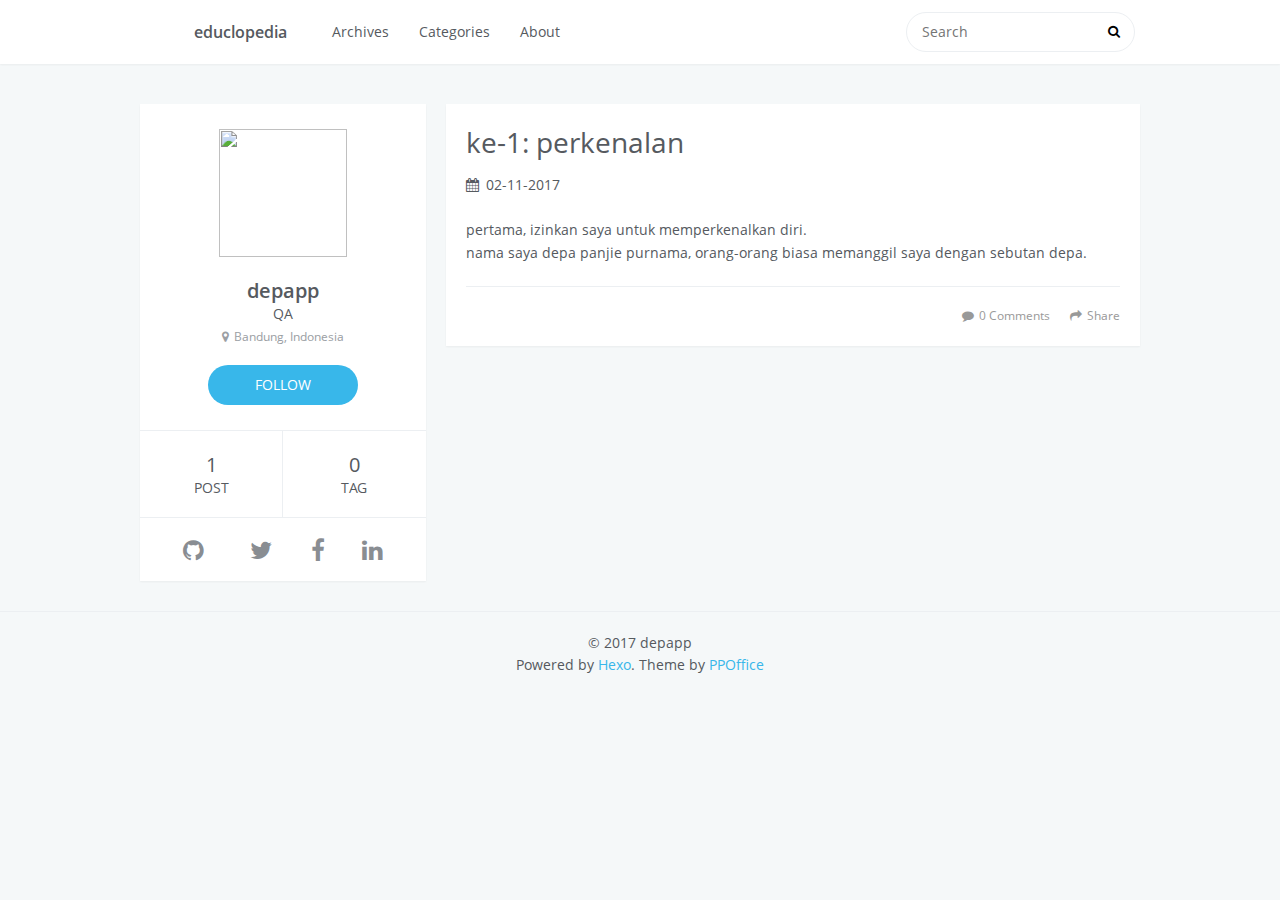
==== commit f26d51bc: "Site updated: 2017-11-02 12:07:28" ====
--- a/index.html
+++ b/index.html
@@ -55,13 +55,9 @@
             </a>
             <nav id="main-nav">
                 
-                    <a class="main-nav-link" href="/.">Home</a>
-                
                     <a class="main-nav-link" href="/archives">Archives</a>
                 
                     <a class="main-nav-link" href="/categories">Categories</a>
-                
-                    <a class="main-nav-link" href="/tags">Tags</a>
                 
                     <a class="main-nav-link" href="/about">About</a>
                 
@@ -120,13 +116,9 @@
         <table class="menu outer">
             <tr>
                 
-                    <td><a class="main-nav-link" href="/.">Home</a></td>
-                
                     <td><a class="main-nav-link" href="/archives">Archives</a></td>
                 
                     <td><a class="main-nav-link" href="/categories">Categories</a></td>
-                
-                    <td><a class="main-nav-link" href="/tags">Tags</a></td>
                 
                     <td><a class="main-nav-link" href="/about">About</a></td>
                 
@@ -248,7 +240,7 @@
 
 </div>
 
-    <a data-url="educlopedia.github.io/ke-1-perkenalan/" data-id="cj9hxcy8j0000vkrxo7zhkv1f" class="article-share-link"><i class="fa fa-share"></i>Share</a>
+    <a data-url="educlopedia.github.io/ke-1-perkenalan/" data-id="cj9hyxgqc0000a4rxx3vbce0h" class="article-share-link"><i class="fa fa-share"></i>Share</a>
 <script>
     (function ($) {
         // Prevent duplicate binding
@@ -316,6 +308,8 @@
 
             
     
+        <a href="educlopedia.github.io/ke-1-perkenalan/#comments" class="article-comment-link"><span class="fb-comments-count" data-href="educlopedia.github.io/ke-1-perkenalan/">0</span>&nbsp;Comments</a>
+    
 
         </footer>
     </div>
@@ -335,6 +329,17 @@
     </div>
 </footer>
         
+    
+<script>(function(d, s, id) {
+    var js, fjs = d.getElementsByTagName(s)[0];
+    if (d.getElementById(id)) return;
+    js = d.createElement(s); js.id = id;
+    js.src = "//connect.facebook.net/en/sdk.js#xfbml=1&version=v2.8";
+    fjs.parentNode.insertBefore(js, fjs);
+}(document, 'script', 'facebook-jssdk'));</script>
+
+
+
 
 
     
